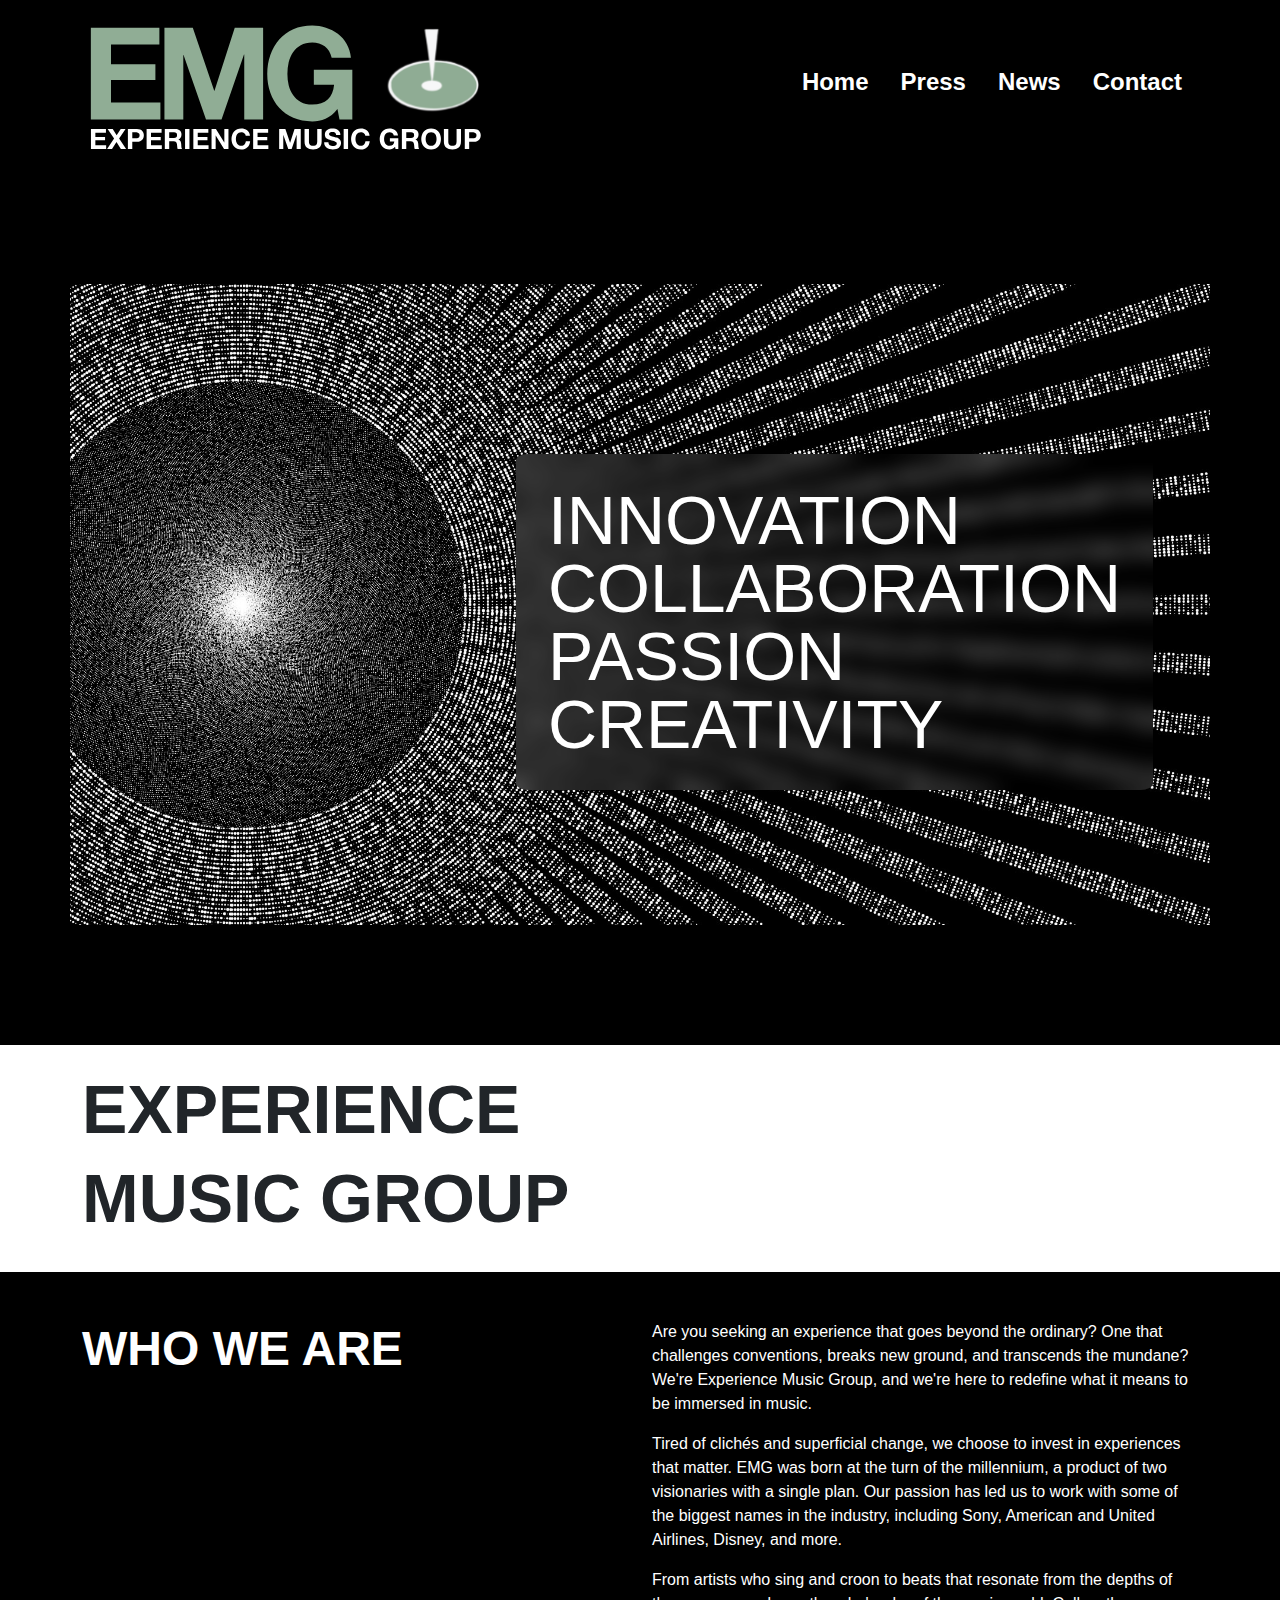
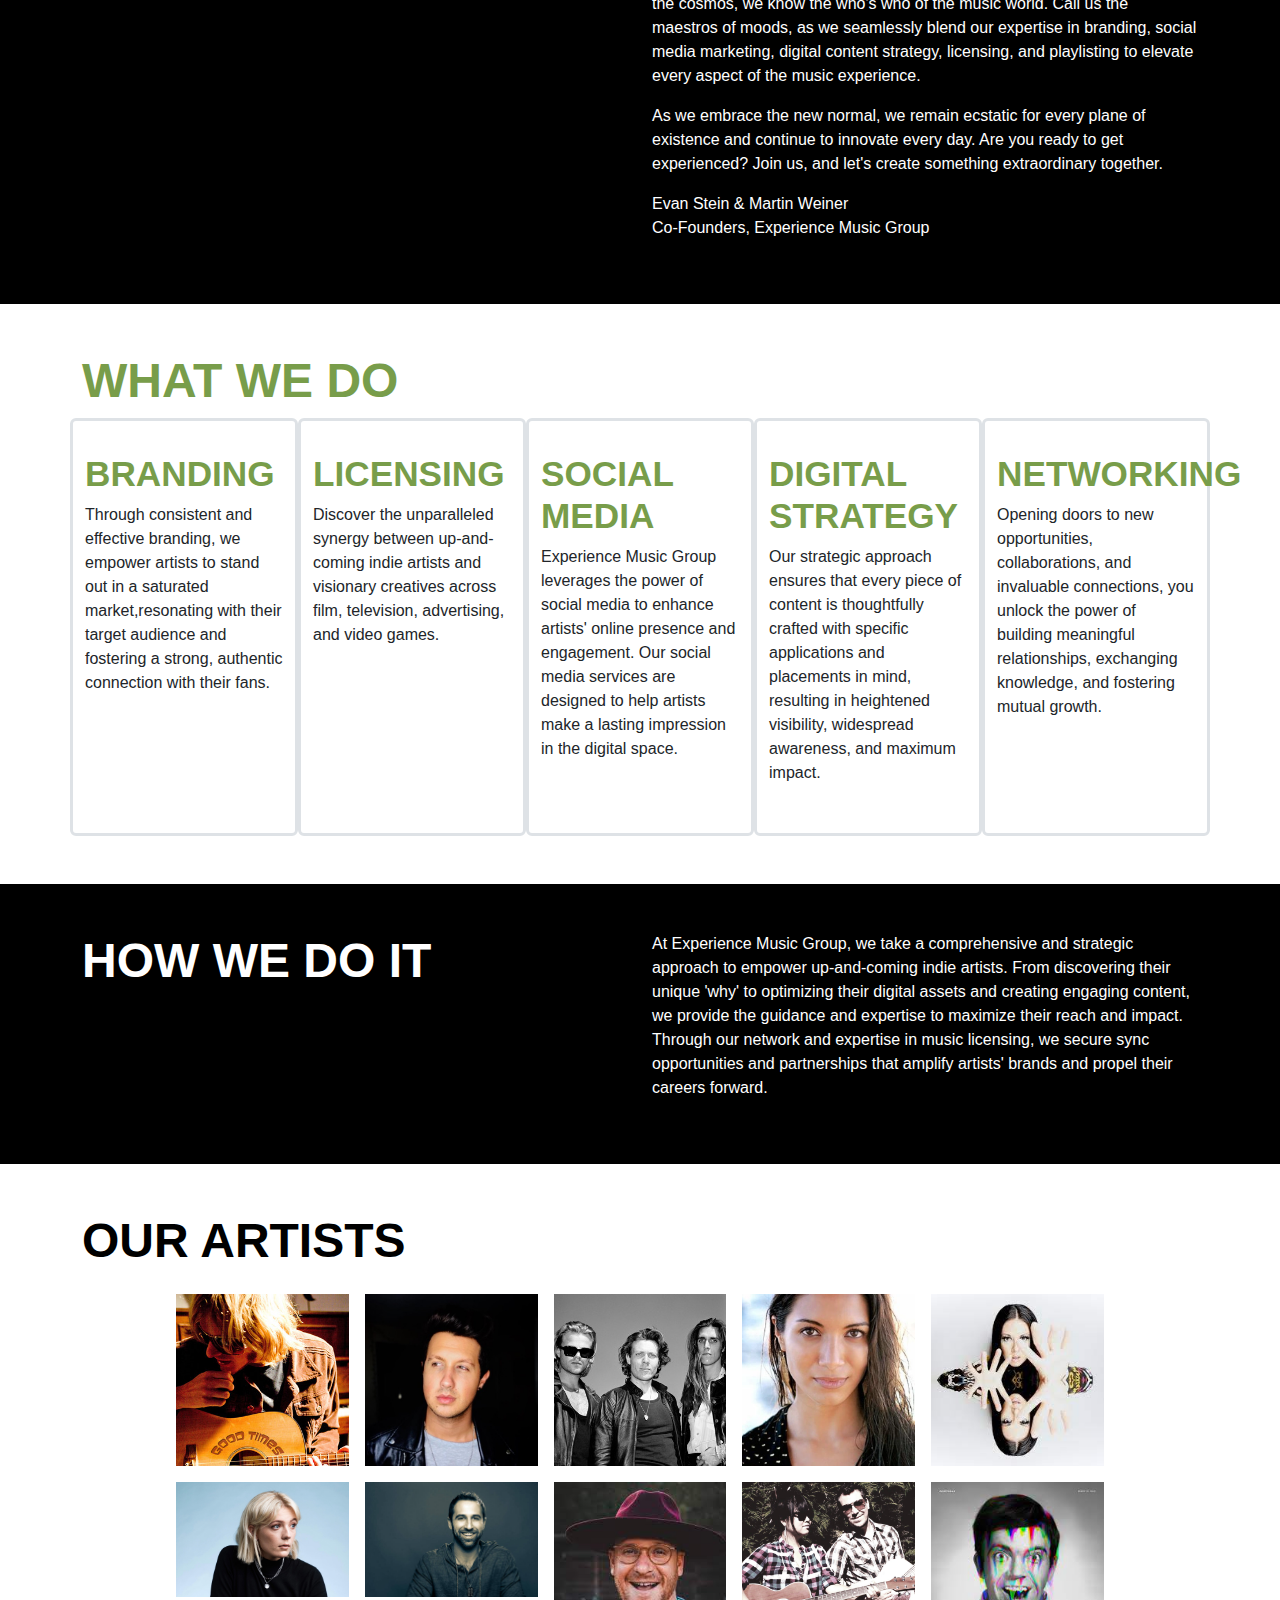
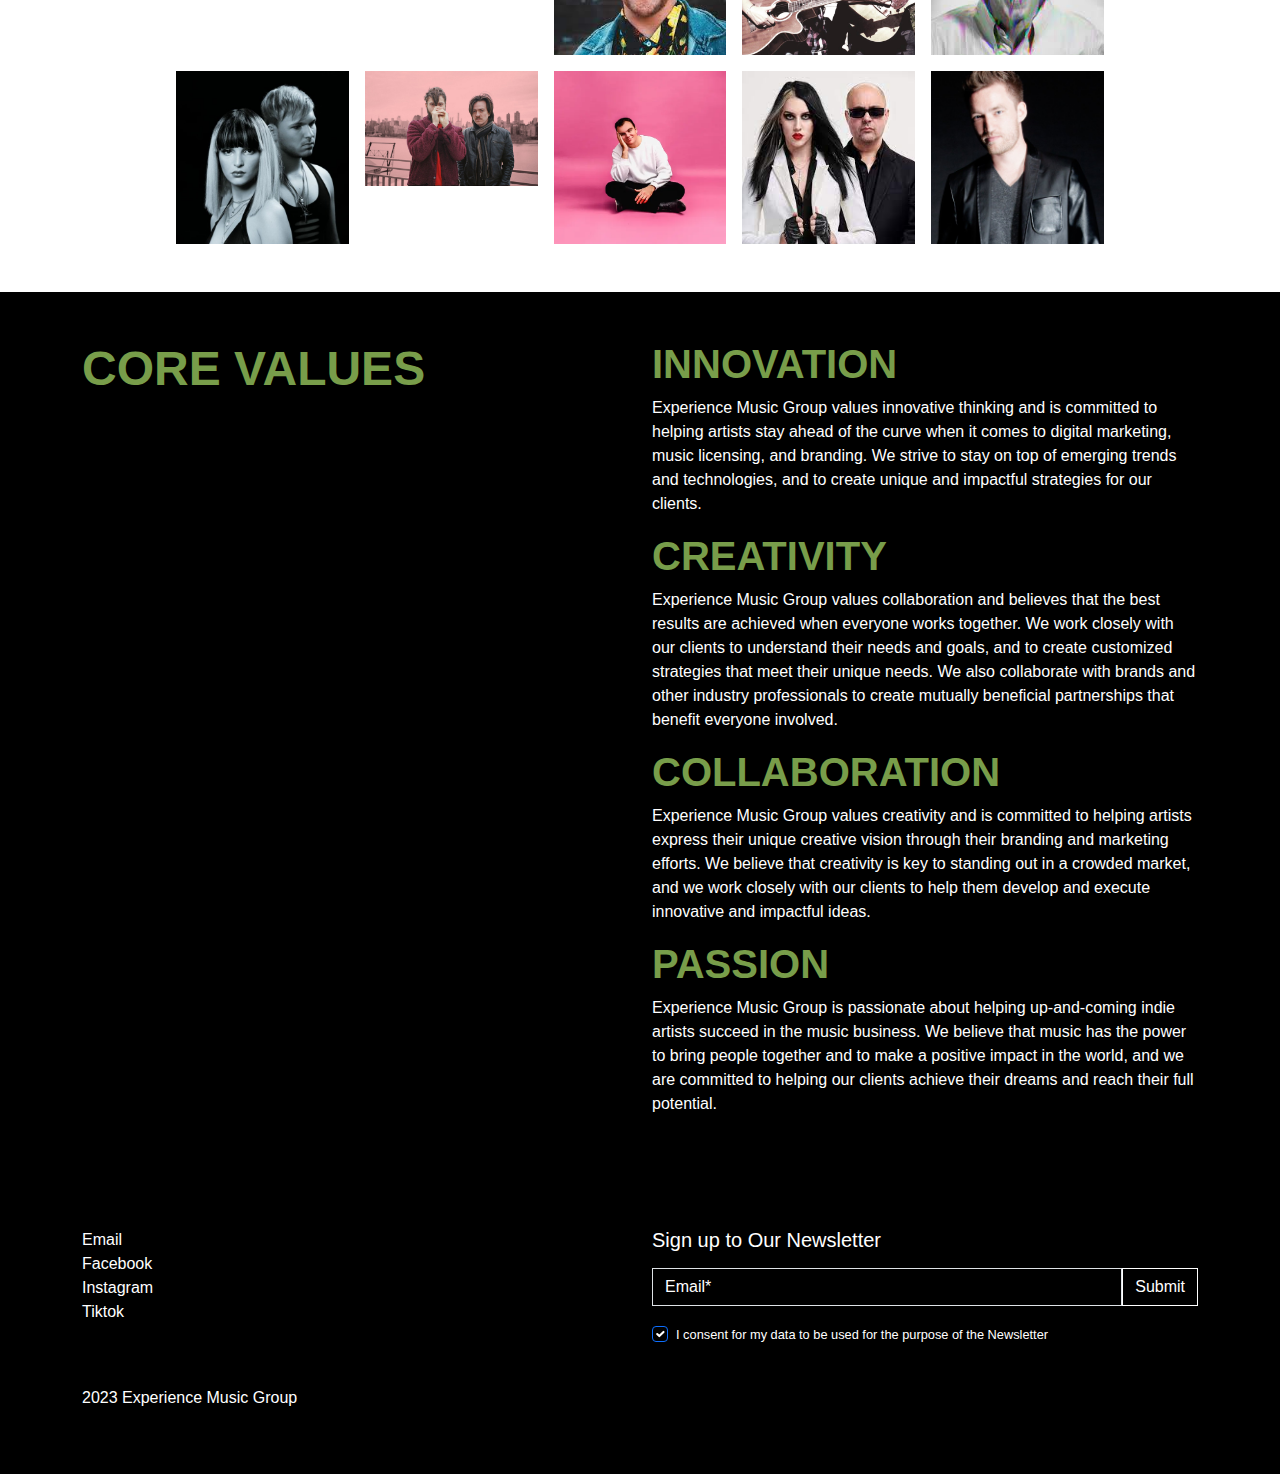
==== index.html @ ccbad142 "Add text" ====
<!DOCTYPE html>
<html lang="en">

<head>
  <meta charset="UTF-8">
  <meta http-equiv="X-UA-Compatible" content="IE=edge">
  <meta name="viewport" content="width=device-width, initial-scale=1.0">
  <link href="https://cdn.jsdelivr.net/npm/bootstrap@5.0.2/dist/css/bootstrap.min.css" rel="stylesheet">
  <link rel="stylesheet" href="css/bootstrap.css">
  <link rel="stylesheet" href="css/styles.css">
  <title>Bootstrap Test</title>

  <!-- Include your custom font -->
</head>

<body>
  <!-- Header Section -->
  <header class="text-white text-center">
    <nav class="navbar navbar-expand-lg navbar-dark">
      <div class="container">
        <a href="#" class="navbar-brand">
          <img src="images/logo2.svg" alt="EMG Logo" class="logo">
        </a>
        <button class="navbar-toggler" type="button" data-bs-toggle="collapse" data-bs-target="#navbarNav"
          aria-controls="navbarNav" aria-expanded="false" aria-label="Toggle navigation">
          <span class="navbar-toggler-icon"></span>
        </button>
        <div class="collapse navbar-collapse" id="navbarNav">
          <ul class="navbar-nav ms-auto">
            <li class="nav-item active mx-2 ">
              <a class="nav-link" href="/emg/index.html">Home</a>
            </li>
            <li class="nav-item mx-2">
              <a class="nav-link" href="/emg/about.html">Press</a>
            </li>
            <li class="nav-item mx-2">
              <a class="nav-link" href="/emg/feed.html">News</a>
            </li>
            <li class="nav-item mx-2">
              <a class="nav-link" href="/emg/contact.html">Contact</a>
            </li>
          </ul>
        </div>
      </div>
    </nav>
  </header>

  <!-- Hero Section -->

  <div class="hero container d-flex align-items-end" style="height:80vh;">
    <ul class="bottom-right-list text-white">
      <li>
        <div class="hero-heading">Innovation</div>
      </li>
      <li>
        <div class="hero-heading">Collaboration</div>
      </li>
      <li>
        <div class="hero-heading">Passion</div>
      </li>
      <li>
        <div class="hero-heading">Creativity</div>
      </li>
    </ul>
  </div>


  <!-- Brand Banner -->
  <section id="brand-banner" class="bg-white py-4">
    <div class="container bg-white">
      <h2 class="hero-heading fw-bold">Experience</h2>
      <h2 class="hero-heading fw-bold">Music Group</h2>
    </div>
  </section>


  <!-- Who We Are Section -->
  <section id="who-we-are" class="py-5 d-flex align-items-center">
    <div class="container">
      <div class="row">
        <!-- Left Column -->
        <div class="col-md-6">
          <h2 class="section-heading text-white">Who We Are</h2>
        </div>

        <!-- Right Column -->
        <div class="col-md-6 text-white">
          <p>Are you seeking an experience that goes beyond the ordinary? One that challenges conventions, breaks new
            ground, and transcends the mundane? We're Experience Music Group, and we're here to redefine what it means
            to be immersed in music.</p>
          <p>Tired of clichés and superficial change, we choose to invest in experiences that matter. EMG was born at
            the turn of the millennium, a product of two visionaries with a single plan. Our passion has led us to
            work
            with some of the biggest names in the industry, including Sony, American and United Airlines, Disney, and
            more.</p>
          <p>From artists who sing and croon to beats that resonate from the depths of the cosmos, we know the who's
            who
            of the music world. Call us the maestros of moods, as we seamlessly blend our expertise in branding,
            social
            media marketing, digital content strategy, licensing, and playlisting to elevate every aspect of the music
            experience.</p>
          <p>As we embrace the new normal, we remain ecstatic for every plane of existence and continue to innovate
            every day. Are you ready to get experienced? Join us, and let's create something extraordinary together.
          </p>
          <div class="mt-auto">
            <p class="mb-0">Evan Stein & Martin Weiner</p>
            <p>Co-Founders, Experience Music Group</p>
          </div>
        </div>
      </div>
    </div>
  </section>


  <!-- What we Do Section -->
  <section id="what-we-do" class="py-5 d-flex align-items-center bg-white">
    <div class="container">
      <div class="row">
        <h2 class="section-heading text-main">What We Do</h2>
      </div>
      <div class="row justify-content-center">
        <!-- Column 1-->
        <div class=" custom-col border border-3 rounded">
          <h3 class="section-whatwedo-subheading">Branding</h3>
          <p>Through consistent and effective branding, we empower artists to stand out in a saturated
            market,resonating with their target audience and fostering a strong, authentic connection with their fans.
          </p>

        </div>
        <!-- Column 2 -->
        <div class="custom-col border border-3 rounded">
          <h3 class="section-whatwedo-subheading">Licensing</h3>
          <p>Discover the unparalleled synergy between up-and-coming indie artists and visionary creatives across film,
            television, advertising, and video games.</p>
        </div>
        <!-- Column 3 -->
        <div class="custom-col border border-3 rounded">
          <h3 class="section-whatwedo-subheading">Social Media</h3>
          <p>
            Experience Music Group leverages the power of social media to enhance artists' online presence and
            engagement. Our social media services are designed to help artists make a lasting impression in the digital
            space.
          </p>
        </div>

        <!-- Column 4 -->
        <div class="custom-col border border-3 rounded">
          <h3 class="section-whatwedo-subheading">Digital Strategy</h3>
          <p>Our strategic approach ensures that every piece of content is thoughtfully crafted with specific
            applications and placements in mind, resulting in heightened visibility, widespread awareness, and maximum
            impact.</p>
        </div>

        <!-- Column 5 -->
        <div class=" custom-col border border-3 rounded">
          <h3 class="section-whatwedo-subheading">Networking</h3>
          <p>Opening doors to new opportunities, collaborations, and invaluable connections, you unlock the power of
            building meaningful relationships, exchanging knowledge, and fostering mutual growth.</p>
        </div>
      </div>
    </div>
  </section>

  <!-- How We Do It Section -->
  <section id="how-we-do-it" class="py-5 d-flex align-items-center">
    <div class="container">
      <div class="row">
        <!-- Left Column -->
        <div class="col-md-6">
          <h2 class="section-heading text-white">How We Do it</h2>
        </div>
        <!-- Right Column -->
        <div class="col-md-6 text-white">
          <p>At Experience Music Group, we take a comprehensive and strategic approach to empower up-and-coming indie
            artists. From discovering their unique 'why' to optimizing their digital assets and creating engaging
            content, we provide the guidance and expertise to maximize their reach and impact. Through our network and
            expertise in music licensing, we secure sync opportunities and partnerships that amplify artists' brands
            and
            propel their careers forward.</p>
        </div>
      </div>
    </div>
  </section>

  <!-- Our Artists Section -->
  <section id="our-artists" class="py-5 bg-white">
    <div class="container">
      <!-- Section Heading -->
      <h2 class="section-heading text-black mb-4">Our Artists</h2>

      <!-- First Row -->
      <div class="row justify-content-center g-3 pb-3">
        <div class="col-md-2 col-4"><img src="./images/artists/latch-key-kid.jpeg" alt="Artist 1" class="img-fluid">
        </div>
        <div class="col-md-2 col-4"><img src="./images/artists/tyler-shamy.jpeg" alt="Artist 2" class="img-fluid">
        </div>
        <div class="col-md-2 col-4"><img src="./images/artists/the-new-twentys.jpeg" alt="Artist 3" class="img-fluid">
        </div>
        <div class="col-md-2 col-4"><img src="./images/artists/chantelle-berry.webp" alt="Artist 4" class="img-fluid">
        </div>
        <div class="col-md-2 col-4"><img src="./images/artists/rockie-brown.jpeg" alt="Artist 5" class="img-fluid">
        </div>
      </div>

      <!-- Second Row -->
      <div class="row justify-content-center g-3 pb-3">
        <div class="col-md-2 col-4"><img src="./images/artists/em-rossi.jpeg" alt="Artist 6" class="img-fluid"></div>
        <div class="col-md-2 col-4"><img src="./images/artists/my-silent-bravery.jpeg" alt="Artist 7" class="img-fluid">
        </div>
        <div class="col-md-2 col-4"><img src="./images/artists/mikey-paulker.jpeg" alt="Artist 8" class="img-fluid">
        </div>
        <div class="col-md-2 col-4"><img src="./images/artists/bicycle-mob.jpeg" alt="Artist 9" class="img-fluid">
        </div>
        <div class="col-md-2 col-4"><img src="./images/artists/animali.jpeg" alt="Artist 10" class="img-fluid"></div>
      </div>

      <!-- Third Row -->
      <div class="row g-3 justify-content-center">
        <div class="col-md-2 col-4"><img src="./images/artists/the-haunt.jpeg" alt="Artist 11" class="img-fluid">
        </div>
        <div class="col-md-2 col-4"><img src="./images/artists/deaf-poets.jpeg" alt="Artist 12" class="img-fluid">
        </div>
        <div class="col-md-2 col-4"><img src="./images/artists/ryan-nealon.webp" alt="Artist 13" class="img-fluid">
        </div>
        <div class="col-md-2 col-4"><img src="./images/artists/night-club.jpeg" alt="Artist 14" class="img-fluid">
        </div>
        <div class="col-md-2 col-4"><img src="./images/artists/steven-cooper.jpeg" alt="Artist 15" class="img-fluid">
        </div>
      </div>

    </div>
  </section>


  <!-- <section id="brand-banner" class="bg-white py-4">
    <div class="container bg-white">
      <h2 class="hero-heading fw-bold">Experience</h2>
      <h2 class="hero-heading fw-bold">Music Group</h2>
    </div>
  </section> -->

  <!-- Core Values Section -->
  <section id="core-values" class="py-5 d-flex align-items-center">
    <div class="container">
      <div class="row">
        <!-- Left Column -->
        <div class="col-md-6">
          <h2 class="section-heading text-main">Core Values</h2>
        </div>

        <!-- Right Column -->
        <div class="col-md-6 text-white">
          <h3 class="section-subheading">Innovation</h3>
          <p>Experience Music Group values innovative thinking and is committed to helping artists stay ahead of the
            curve when it comes to digital marketing, music licensing, and branding. We strive to stay on top of
            emerging trends and technologies, and to create unique and impactful strategies for our clients.</p>
          <h3 class="section-subheading">Creativity</h3>
          <p>Experience Music Group values collaboration and believes that the best results are achieved when everyone
            works together. We work closely with our clients to understand their needs and goals, and to create
            customized strategies that meet their unique needs. We also collaborate with brands and other industry
            professionals to create mutually beneficial partnerships that benefit everyone involved.</p>
          <h3 class="section-subheading">Collaboration</h3>
          <p>Experience Music Group values creativity and is committed to helping artists express their unique
            creative
            vision through their branding and marketing efforts. We believe that creativity is key to standing out in
            a
            crowded market, and we work closely with our clients to help them develop and execute innovative and
            impactful ideas.</p>
          <h3 class="section-subheading">Passion</h3>
          <p>Experience Music Group is passionate about helping up-and-coming indie artists succeed in the music
            business. We believe that music has the power to bring people together and to make a positive impact in
            the
            world, and we are committed to helping our clients achieve their dreams and reach their full potential.
          </p>
        </div>
      </div>
    </div>
  </section>

  <!-- Mission Statement Section -->
  <!-- <section id="mission-statement" class="bg-white py-5 d-flex align-items-center">
    <div class="container">
      <div class="row"> -->
  <!-- Right Column -->
  <!-- <div class="text-black">
          <p>At Experience Music Group, our core values center around innovation, collaboration, creativity, and
            passion. We are devoted to helping artists stay innovative in the realm of digital marketing, music
            licensing, and branding by leveraging emerging trends and technologies to devise unique strategies. Our
            belief in the power of collaboration motivates us to work closely with clients, understanding their needs
            and goals, and fostering beneficial partnerships within the industry. We place high value on creativity,
            assisting artists in expressing their unique vision through their branding and marketing efforts, and
            aiding
            them to stand out in a crowded market. Our passion drives us in our commitment to help indie artists
            succeed
            in the music business, harnessing the power of music to unify and make a positive global impact.</p>
        </div>
      </div>
    </div>
  </section> -->

  <!-- Footer -->
  <!-- Footer Section -->
  <footer class="text-white py-5">
    <div class="container">
      <!-- Links and Contact Section -->
      <div class="row mb-4">
        <div class="col-md-6">
          <ul class="list-unstyled">
            <li><a href="mailto:hello@example.com" class="text-decoration-none text-white">Email</a></li>
            <li><a href="https://www.facebook.com" target="_blank" class="text-white text-decoration-none">Facebook</a>
            </li>
            <li><a href="https://www.instagram.com" target="_blank"
                class="text-white text-decoration-none">Instagram</a></li>
            <li><a href="https://www.tiktok.com" class="text-decoration-none text-white">Tiktok</a></li>
          </ul>
        </div>
        <div class="col-md-6">
          <h5 class="mb-3">Sign up to Our Newsletter</h5>
          <form action="#">
            <div class="mb-3 d-flex">
              <input type="email" class="form-control custom-input rounded-0" style="background-color: black;"
                name="email" placeholder="Email*">
              <button type="submit" class="btn btn-primary bg-black border-white rounded-0">Submit</button>
            </div>
            <div class="mb-3 form-check">
              <input type="checkbox" class="form-check-input bg-black" name="checkboxOne" value="true" checked>
              <label class="form-check-label small-text" style="font-size: .8rem;" for="checkboxOne">I consent
                for my
                data to be used for the purpose of the Newsletter</label>
            </div>

          </form>

        </div>
      </div>

      <!-- Additional Information -->
      <div class="row">
        <div class="col-12">
          <p class="small-text">2023 Experience Music Group
          </p>
        </div>
      </div>
    </div>
  </footer>



  <!-- Bootstrap JavaScript -->
  <script src="js/bootstrap.bundle.js"></script>
</body>

</html>
---- css/styles.css ----
@font-face {
  font-family: 'Helvetica Neue Condensed Bold';
  src: url('./fonts/Helvetica\ Neue\ Condensed\ Bold.ttf') format('ttf');
}

body {
  background-color: black;
}

body,
h1,
h2,
h3,
h4,
h5,
h6 {
  font-family: 'Helvetica Neue Condensed Bold', sans-serif;
}

.logo {
  width: 200px;
  height: auto;
}

.hero {
  position: relative;
  min-height: calc(100vh - 147px);
  background-image: url(../images/hero.jpeg);
  background-size: contain;  /* Make sure the entire image is contained */
  background-repeat: no-repeat;  /* Do not repeat the image */
  background-position: center;  /* Center the background image */
  margin-top: 5%;
  margin-bottom: 5%;
}

.hero-heading {
  font-size: 3rem;
  text-transform: uppercase;
}

.section-heading {
  font-size: 3rem;
  text-transform: uppercase ;
  font-weight: 600;
}

.section-subheading {
  font-size: 2.5rem;
  color: #789D4A;
  text-transform: uppercase;
  font-weight: 600;
}

.section-whatwedo-subheading {
  font-size: 2.2rem;
  color: #789D4A;
  text-transform: uppercase;
  font-weight: 600;
}

.text-main {
  color: #789D4A
}

.bottom-left-list {
  list-style-type: none; /* Remove bullets */
  margin-bottom: 50px; /* Add margin to the bottom */
  position: absolute; /* Position absolutely within the container */
  left: 0; /* Align to the right of the container */
}


.bottom-right-list {
  list-style-type: none; /* Remove bullets */
  margin-bottom: 50px; /* Add margin to the bottom */
  position: absolute; /* Position absolutely within the container */
  right: 5%; /* Align to the right of the container */
  top: 30%;
  background-color: rgba(0, 0, 0, .25); /* Semi-transparent background */
  backdrop-filter: blur(10px); /* Apply blur effect */
  padding: 2rem;
  border-radius: 2%;
}

.bottom-right-list li {
  line-height: 1;
}

.custom-col {
  flex: 1;
  min-width: 0;
  padding-top: 2rem;
  padding-bottom: 2rem;
}

/* Medium screens (>=768px) */
@media (min-width: 768px) {
  .logo {
    width: 250px;
  }

  .hero-heading {
    font-size: 3.25rem;
  }
}


/* Large screens (>=768px) */
@media (min-width: 992px) {
  .logo {
    width: 300px;
  }
  .hero-heading {
    font-size: 4.25rem;
  }
}

/* Extra Large screens (>= 1200px) */
@media (min-width: 1200px) {
  .logo {
      width: 400px;
  }
}



.custom-input::placeholder {
  color: white;
}

.nav-link {
  font-size: 24px;
  font-family: 'Helvetica Neue Condensed Bold', sans-serif;
  font-weight: bold;
  color: white !important;
}

.nav-link:hover {
  color: #789D4A !important;
  text-decoration: underline;
}
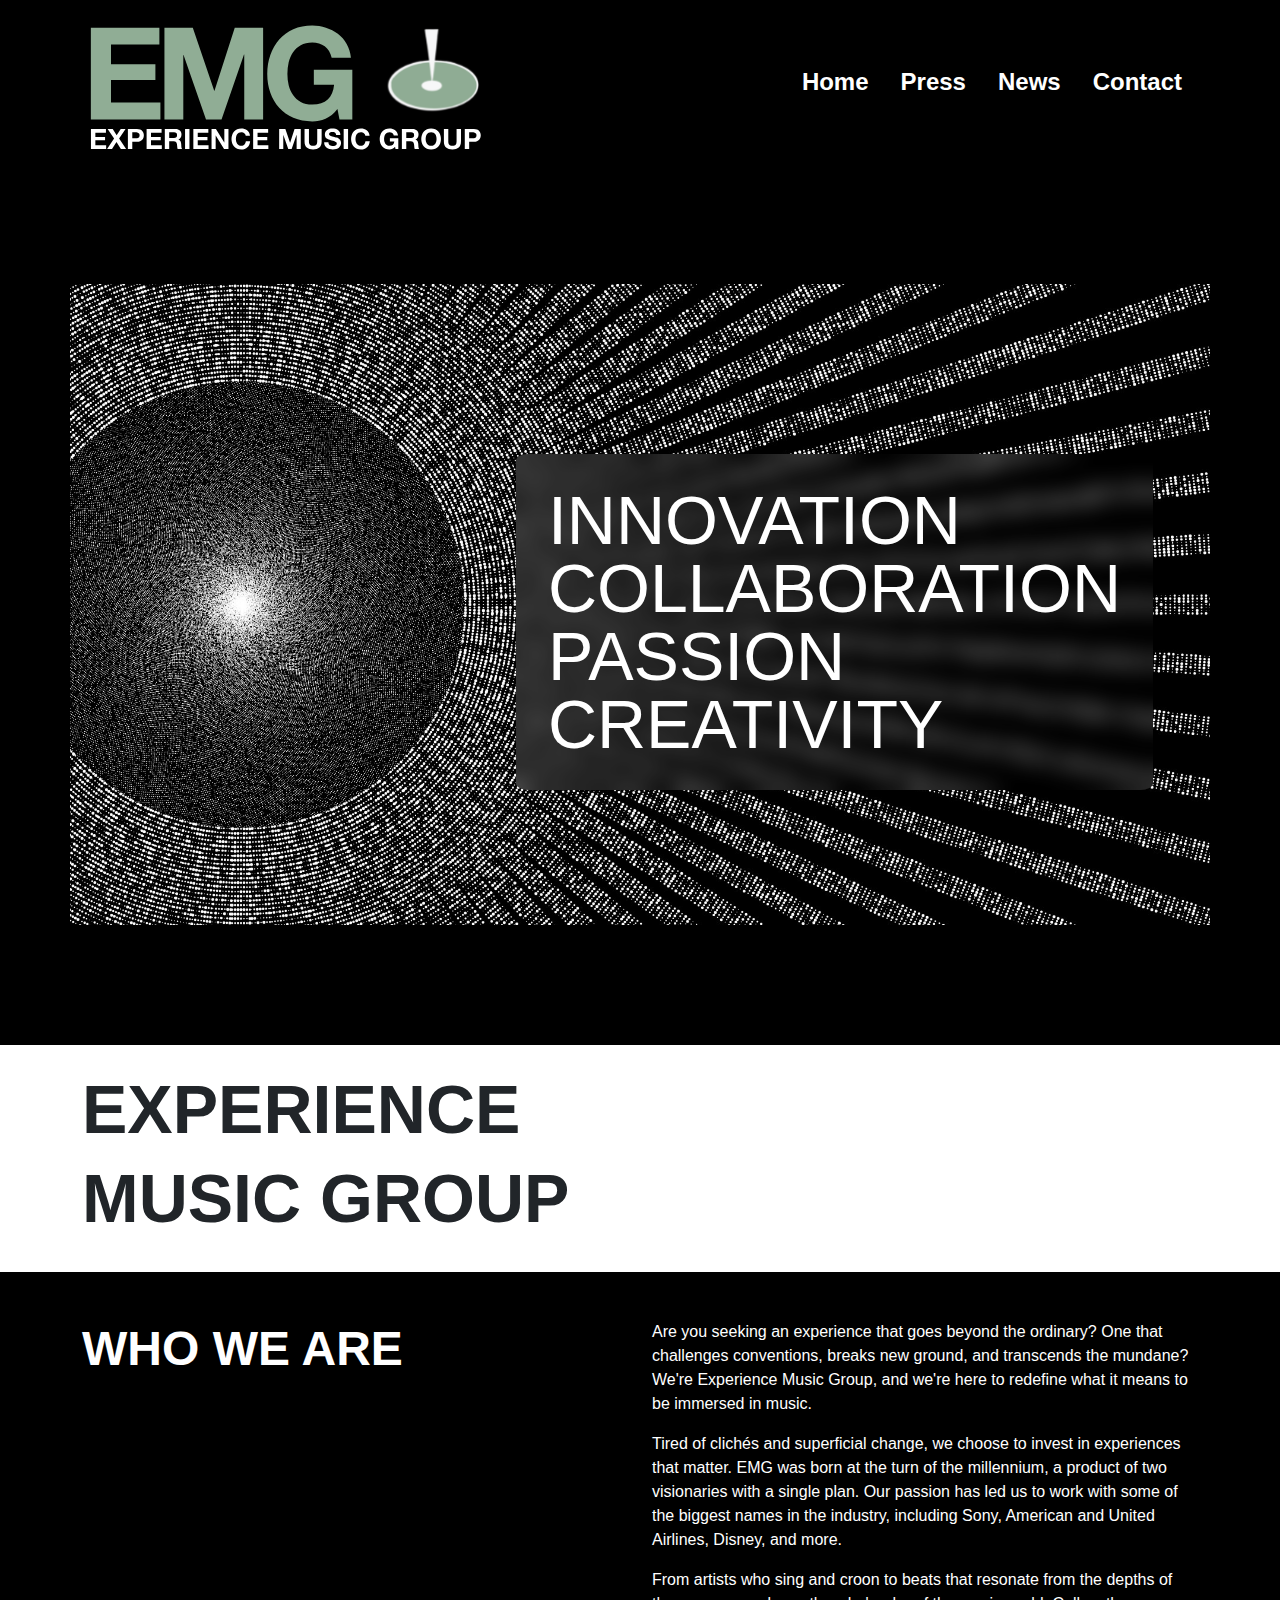
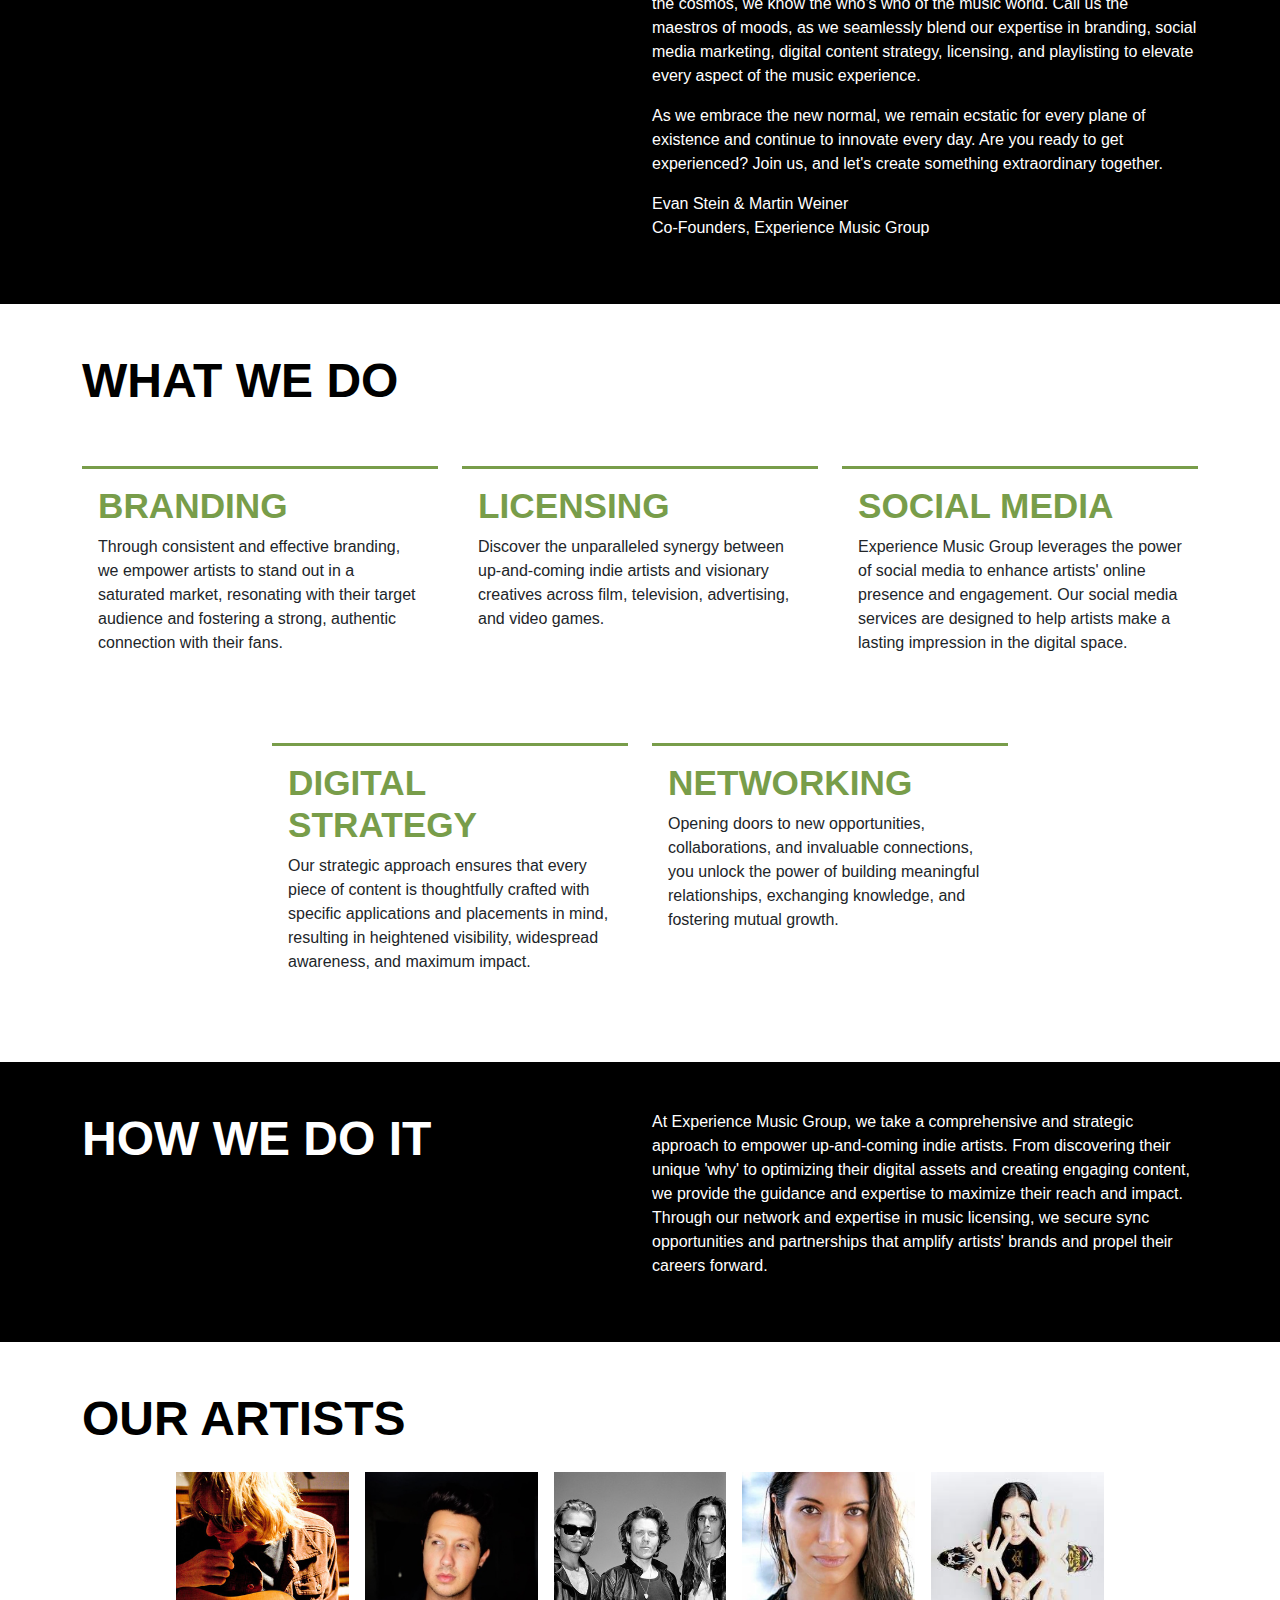
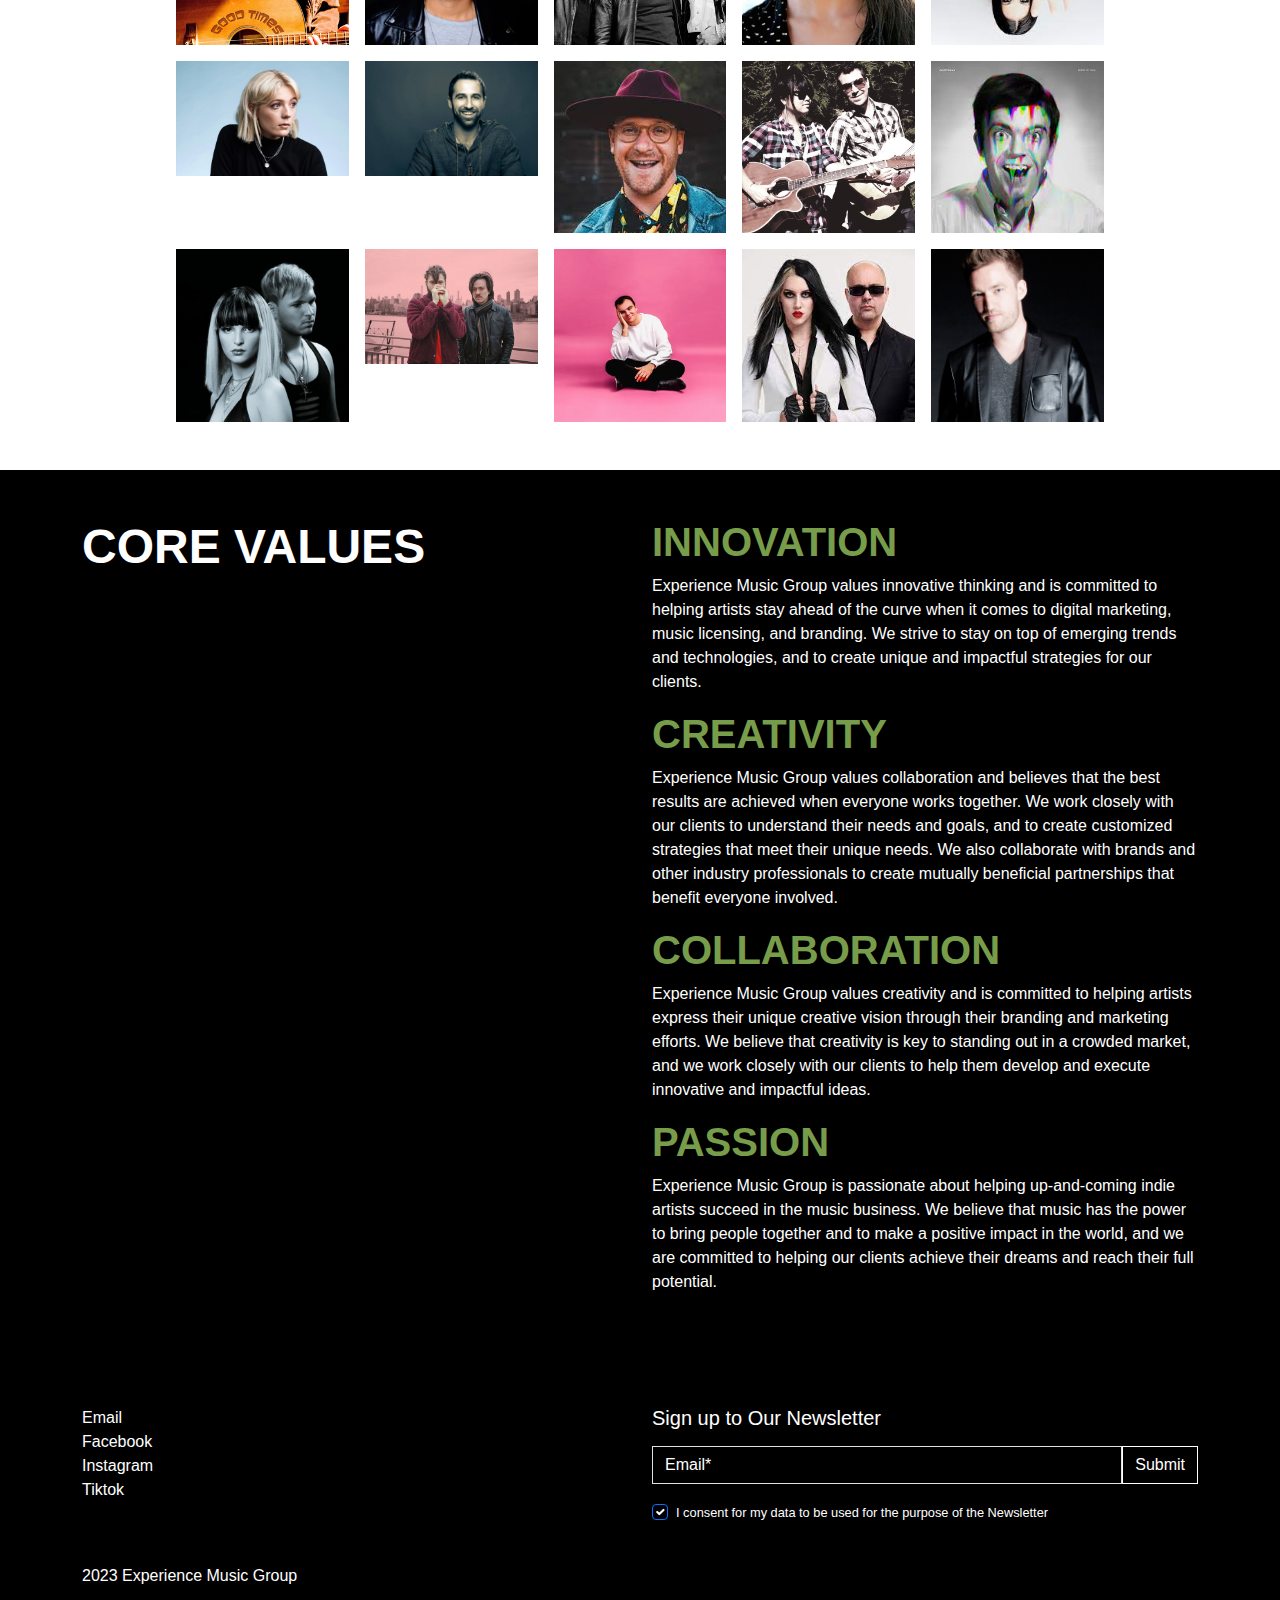
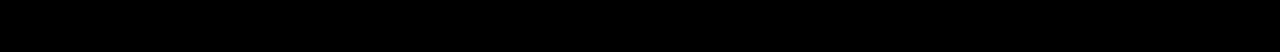
==== commit ac36912b: "Add staggerd rows" ====
--- a/index.html
+++ b/index.html
@@ -116,50 +116,72 @@
   <section id="what-we-do" class="py-5 d-flex align-items-center bg-white">
     <div class="container">
       <div class="row">
-        <h2 class="section-heading text-main">What We Do</h2>
-      </div>
-      <div class="row justify-content-center">
-        <!-- Column 1-->
-        <div class=" custom-col border border-3 rounded">
-          <h3 class="section-whatwedo-subheading">Branding</h3>
-          <p>Through consistent and effective branding, we empower artists to stand out in a saturated
-            market,resonating with their target audience and fostering a strong, authentic connection with their fans.
-          </p>
-
+        <h2 class="section-heading text-black">What We Do</h2>
+      </div>
+      <!-- First Row with 3 Cards -->
+      <div class="row justify-content-center py-5">
+        <!-- Column 1 -->
+        <div class="col-md-4 d-flex">
+          <div class="border-main flex-grow-1">
+            <div class="d-flex flex-column p-3">
+              <h3 class="section-whatwedo-subheading text-left">Branding</h3>
+              <p>Through consistent and effective branding, we empower artists to stand out in a saturated market,
+                resonating with their target audience and fostering a strong, authentic connection with their fans.</p>
+            </div>
+          </div>
         </div>
         <!-- Column 2 -->
-        <div class="custom-col border border-3 rounded">
-          <h3 class="section-whatwedo-subheading">Licensing</h3>
-          <p>Discover the unparalleled synergy between up-and-coming indie artists and visionary creatives across film,
-            television, advertising, and video games.</p>
+        <div class="col-md-4 d-flex">
+          <div class="border-main flex-grow-1">
+            <div class="d-flex flex-column p-3">
+              <h3 class="section-whatwedo-subheading text-left">Licensing</h3>
+              <p>Discover the unparalleled synergy between up-and-coming indie artists and visionary creatives across
+                film, television, advertising, and video games.</p>
+            </div>
+          </div>
         </div>
         <!-- Column 3 -->
-        <div class="custom-col border border-3 rounded">
-          <h3 class="section-whatwedo-subheading">Social Media</h3>
-          <p>
-            Experience Music Group leverages the power of social media to enhance artists' online presence and
-            engagement. Our social media services are designed to help artists make a lasting impression in the digital
-            space.
-          </p>
-        </div>
-
+        <div class="col-md-4 d-flex">
+          <div class="border-main flex-grow-1">
+            <div class="d-flex flex-column p-3">
+              <h3 class="section-whatwedo-subheading text-left">Social Media</h3>
+              <p>Experience Music Group leverages the power of social media to enhance artists' online presence and
+                engagement. Our social media services are designed to help artists make a lasting impression in the
+                digital space.</p>
+            </div>
+          </div>
+        </div>
+      </div>
+
+      <!-- Second Row with 2 Cards -->
+      <div class="row justify-content-center py-2">
         <!-- Column 4 -->
-        <div class="custom-col border border-3 rounded">
-          <h3 class="section-whatwedo-subheading">Digital Strategy</h3>
-          <p>Our strategic approach ensures that every piece of content is thoughtfully crafted with specific
-            applications and placements in mind, resulting in heightened visibility, widespread awareness, and maximum
-            impact.</p>
-        </div>
-
+        <div class="col-md-4 d-flex">
+          <div class="border-main flex-grow-1">
+            <div class="d-flex flex-column p-3">
+              <h3 class="section-whatwedo-subheading text-left">Digital Strategy</h3>
+              <p>Our strategic approach ensures that every piece of content is thoughtfully
+                crafted
+                with specific
+                applications and placements in mind, resulting in heightened visibility, widespread awareness, and
+                maximum impact.</p>
+            </div>
+          </div>
+        </div>
         <!-- Column 5 -->
-        <div class=" custom-col border border-3 rounded">
-          <h3 class="section-whatwedo-subheading">Networking</h3>
-          <p>Opening doors to new opportunities, collaborations, and invaluable connections, you unlock the power of
-            building meaningful relationships, exchanging knowledge, and fostering mutual growth.</p>
-        </div>
-      </div>
-    </div>
-  </section>
+        <div class="col-md-4 d-flex">
+          <div class="border-main flex-grow-1">
+            <div class="d-flex flex-column p-3">
+              <h3 class="section-whatwedo-subheading text-left">Networking</h3>
+              <p>Opening doors to new opportunities, collaborations, and invaluable connections, you unlock the power of
+                building meaningful relationships, exchanging knowledge, and fostering mutual growth.</p>
+            </div>
+          </div>
+        </div>
+      </div>
+    </div>
+  </section>
+
 
   <!-- How We Do It Section -->
   <section id="how-we-do-it" class="py-5 d-flex align-items-center">
@@ -245,7 +267,7 @@
       <div class="row">
         <!-- Left Column -->
         <div class="col-md-6">
-          <h2 class="section-heading text-main">Core Values</h2>
+          <h2 class="section-heading text-white">Core Values</h2>
         </div>
 
         <!-- Right Column -->
--- a/css/styles.css
+++ b/css/styles.css
@@ -93,6 +93,10 @@
   padding-bottom: 2rem;
 }
 
+.border-main {
+  border-top: #789D4A 3px solid;
+}
+
 /* Medium screens (>=768px) */
 @media (min-width: 768px) {
   .logo {
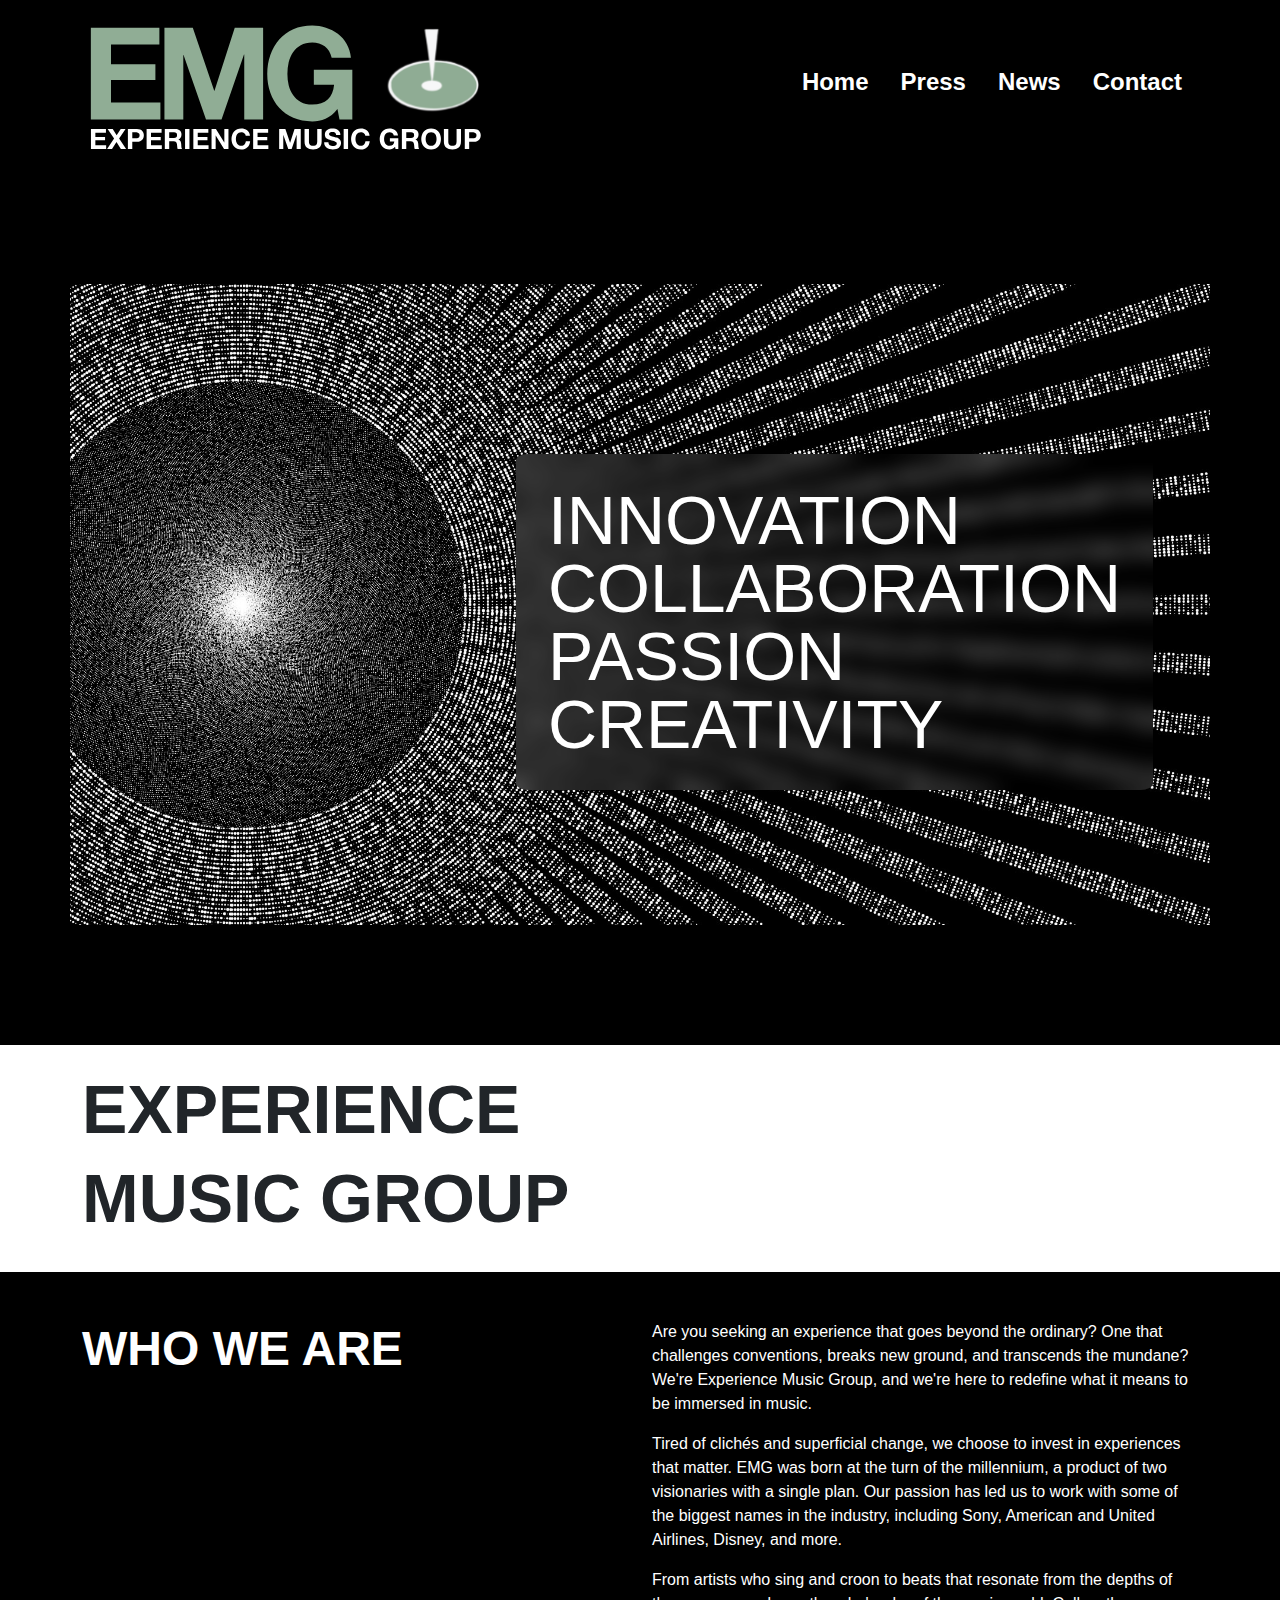
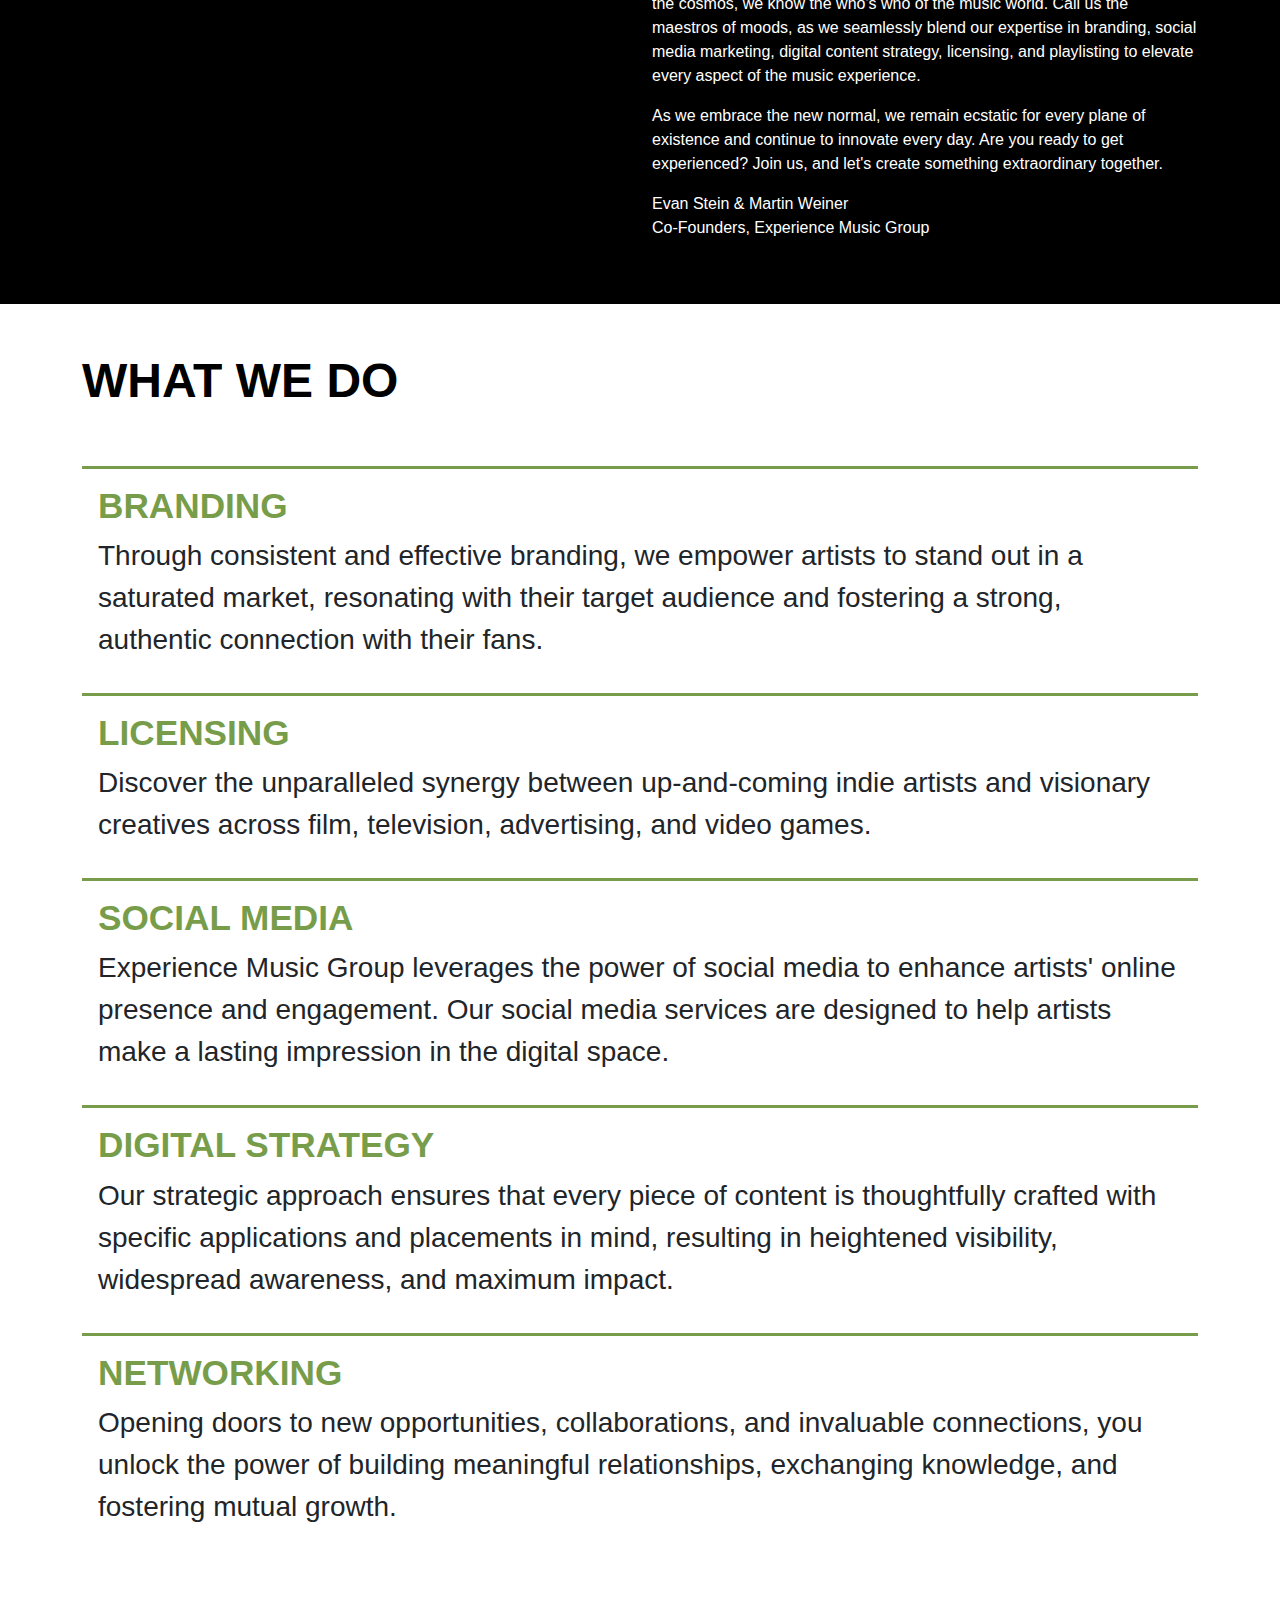
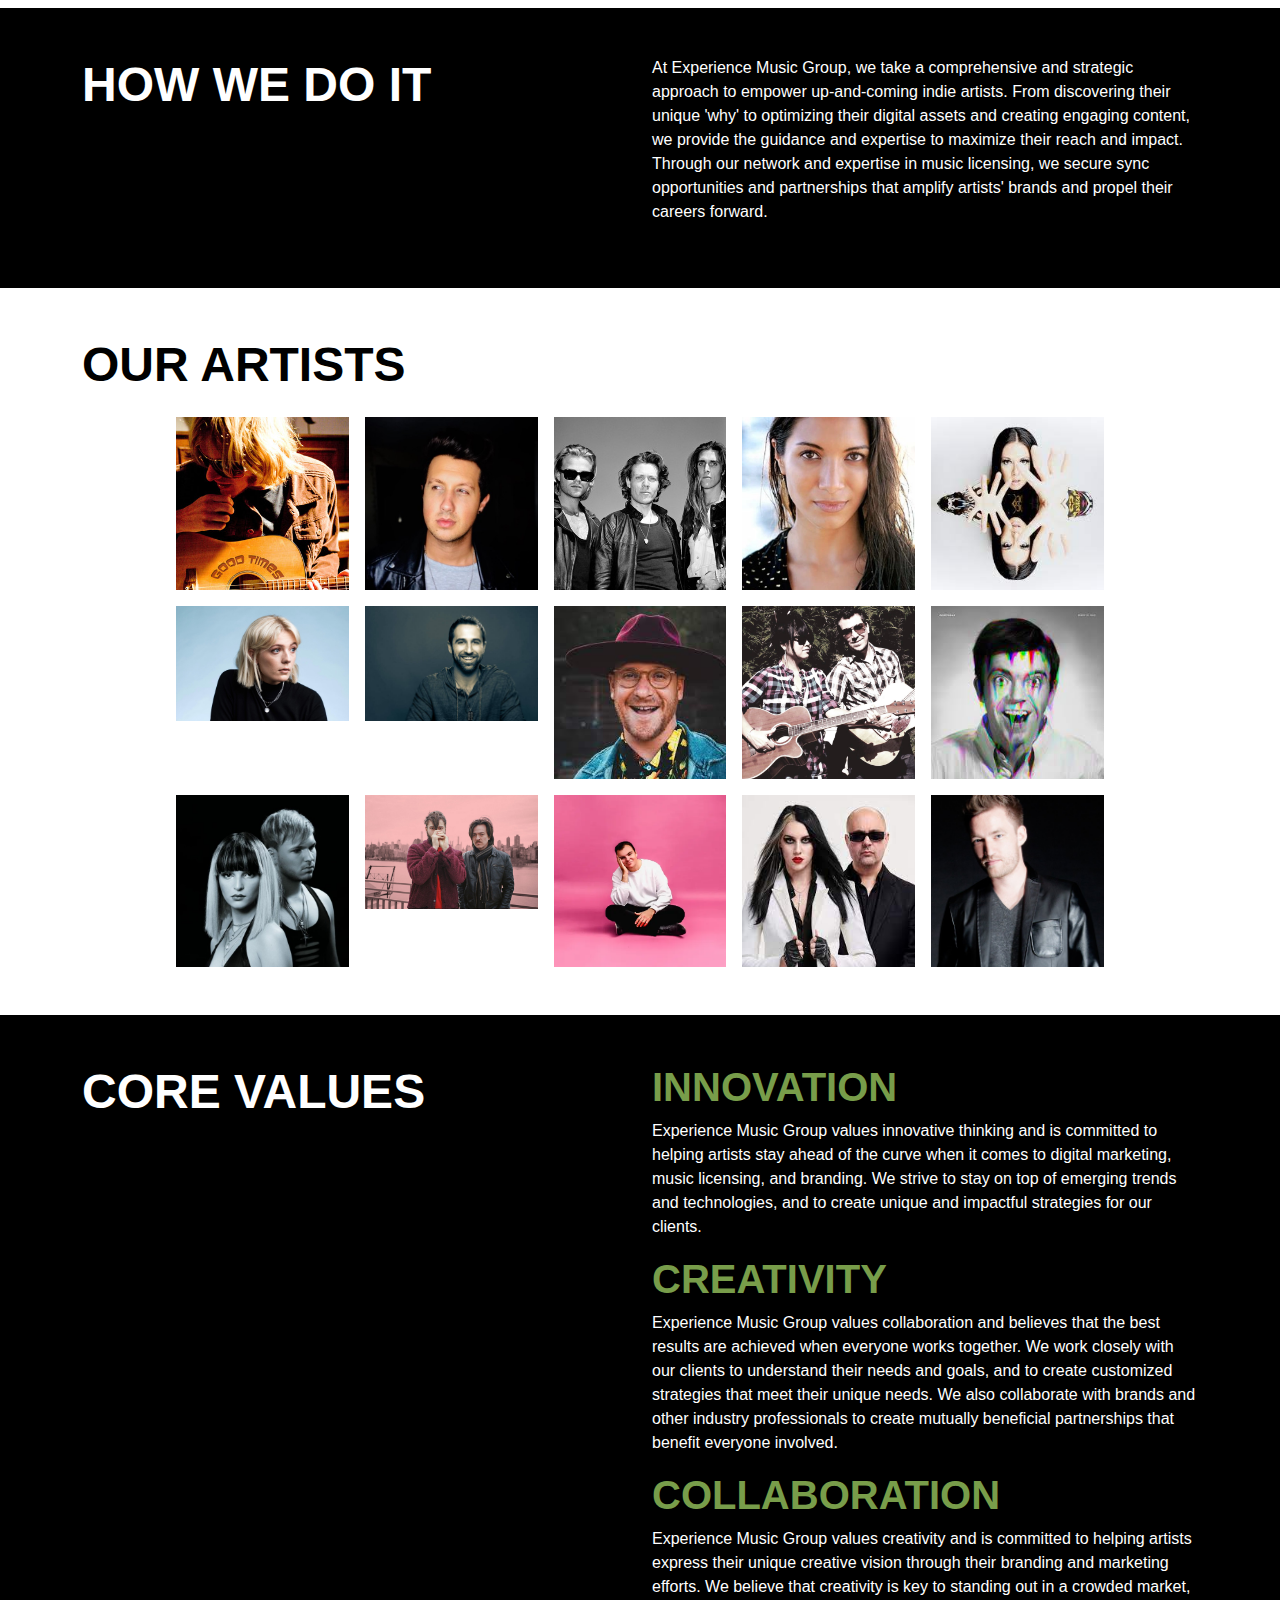
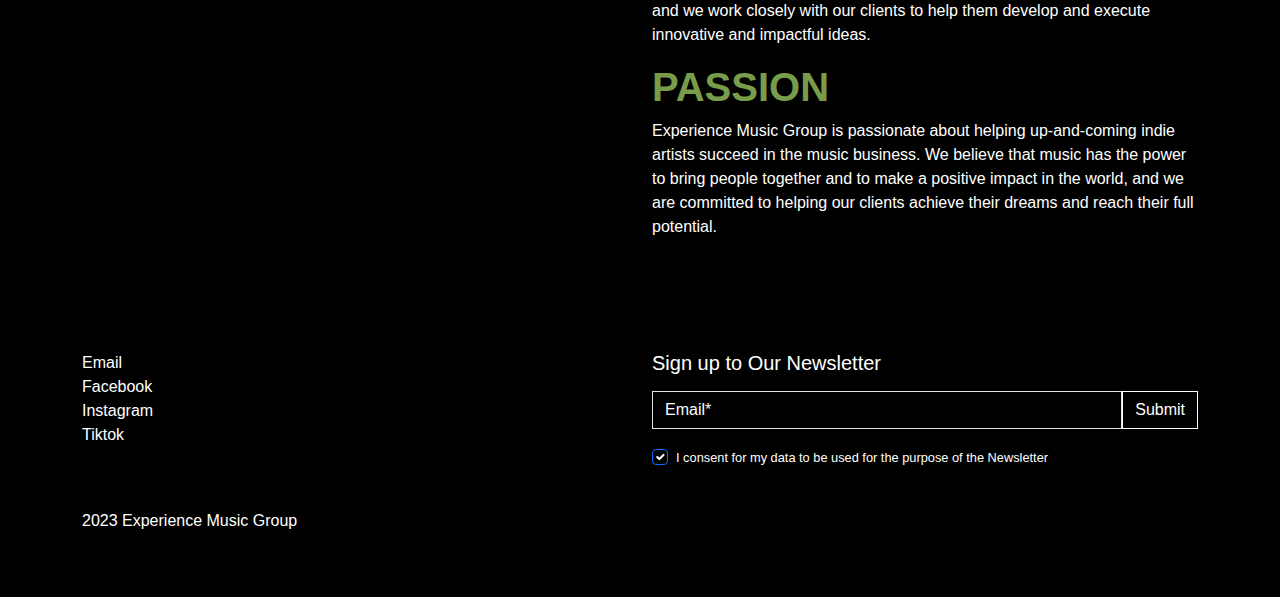
==== commit db5b3447: "Fullrows" ====
--- a/index.html
+++ b/index.html
@@ -118,62 +118,68 @@
       <div class="row">
         <h2 class="section-heading text-black">What We Do</h2>
       </div>
-      <!-- First Row with 3 Cards -->
-      <div class="row justify-content-center py-5">
-        <!-- Column 1 -->
-        <div class="col-md-4 d-flex">
+      <!-- Card 1 -->
+      <div class="row justify-content-center pt-5">
+        <div class="d-flex">
           <div class="border-main flex-grow-1">
             <div class="d-flex flex-column p-3">
               <h3 class="section-whatwedo-subheading text-left">Branding</h3>
-              <p>Through consistent and effective branding, we empower artists to stand out in a saturated market,
+              <p class="fs-3">Through consistent and effective branding, we empower artists to stand out in a saturated
+                market,
                 resonating with their target audience and fostering a strong, authentic connection with their fans.</p>
             </div>
           </div>
         </div>
-        <!-- Column 2 -->
-        <div class="col-md-4 d-flex">
+      </div>
+      <!-- Card 2 -->
+      <div class="row justify-content-center">
+        <div class="d-flex">
           <div class="border-main flex-grow-1">
             <div class="d-flex flex-column p-3">
               <h3 class="section-whatwedo-subheading text-left">Licensing</h3>
-              <p>Discover the unparalleled synergy between up-and-coming indie artists and visionary creatives across
+              <p class="fs-3">Discover the unparalleled synergy between up-and-coming indie artists and visionary
+                creatives across
                 film, television, advertising, and video games.</p>
             </div>
           </div>
         </div>
-        <!-- Column 3 -->
-        <div class="col-md-4 d-flex">
+      </div>
+      <!-- Card 3 -->
+      <div class="row justify-content-center">
+        <div class="d-flex">
           <div class="border-main flex-grow-1">
             <div class="d-flex flex-column p-3">
               <h3 class="section-whatwedo-subheading text-left">Social Media</h3>
-              <p>Experience Music Group leverages the power of social media to enhance artists' online presence and
+              <p class="fs-3">Experience Music Group leverages the power of social media to enhance artists' online
+                presence and
                 engagement. Our social media services are designed to help artists make a lasting impression in the
                 digital space.</p>
             </div>
           </div>
         </div>
       </div>
-
-      <!-- Second Row with 2 Cards -->
-      <div class="row justify-content-center py-2">
-        <!-- Column 4 -->
-        <div class="col-md-4 d-flex">
+      <!-- Card 4 -->
+      <div class="row justify-content-center">
+        <div class="d-flex">
           <div class="border-main flex-grow-1">
             <div class="d-flex flex-column p-3">
               <h3 class="section-whatwedo-subheading text-left">Digital Strategy</h3>
-              <p>Our strategic approach ensures that every piece of content is thoughtfully
-                crafted
-                with specific
-                applications and placements in mind, resulting in heightened visibility, widespread awareness, and
-                maximum impact.</p>
-            </div>
-          </div>
-        </div>
-        <!-- Column 5 -->
-        <div class="col-md-4 d-flex">
+              <p class="fs-3">Our strategic approach ensures that every piece of content is thoughtfully
+                crafted with specific applications and placements in mind, resulting in heightened visibility,
+                widespread
+                awareness, and maximum impact.</p>
+            </div>
+          </div>
+        </div>
+      </div>
+      <!-- Card 5 -->
+      <div class="row justify-content-center">
+        <div class="d-flex">
           <div class="border-main flex-grow-1">
             <div class="d-flex flex-column p-3">
               <h3 class="section-whatwedo-subheading text-left">Networking</h3>
-              <p>Opening doors to new opportunities, collaborations, and invaluable connections, you unlock the power of
+              <p class="fs-3">Opening doors to new opportunities, collaborations, and invaluable connections, you unlock
+                the power of
                 building meaningful relationships, exchanging knowledge, and fostering mutual growth.</p>
             </div>
           </div>
@@ -181,6 +187,7 @@
       </div>
     </div>
   </section>
+
 
 
   <!-- How We Do It Section -->
--- a/css/styles.css
+++ b/css/styles.css
@@ -57,6 +57,7 @@
   text-transform: uppercase;
   font-weight: 600;
 }
+
 
 .text-main {
   color: #789D4A
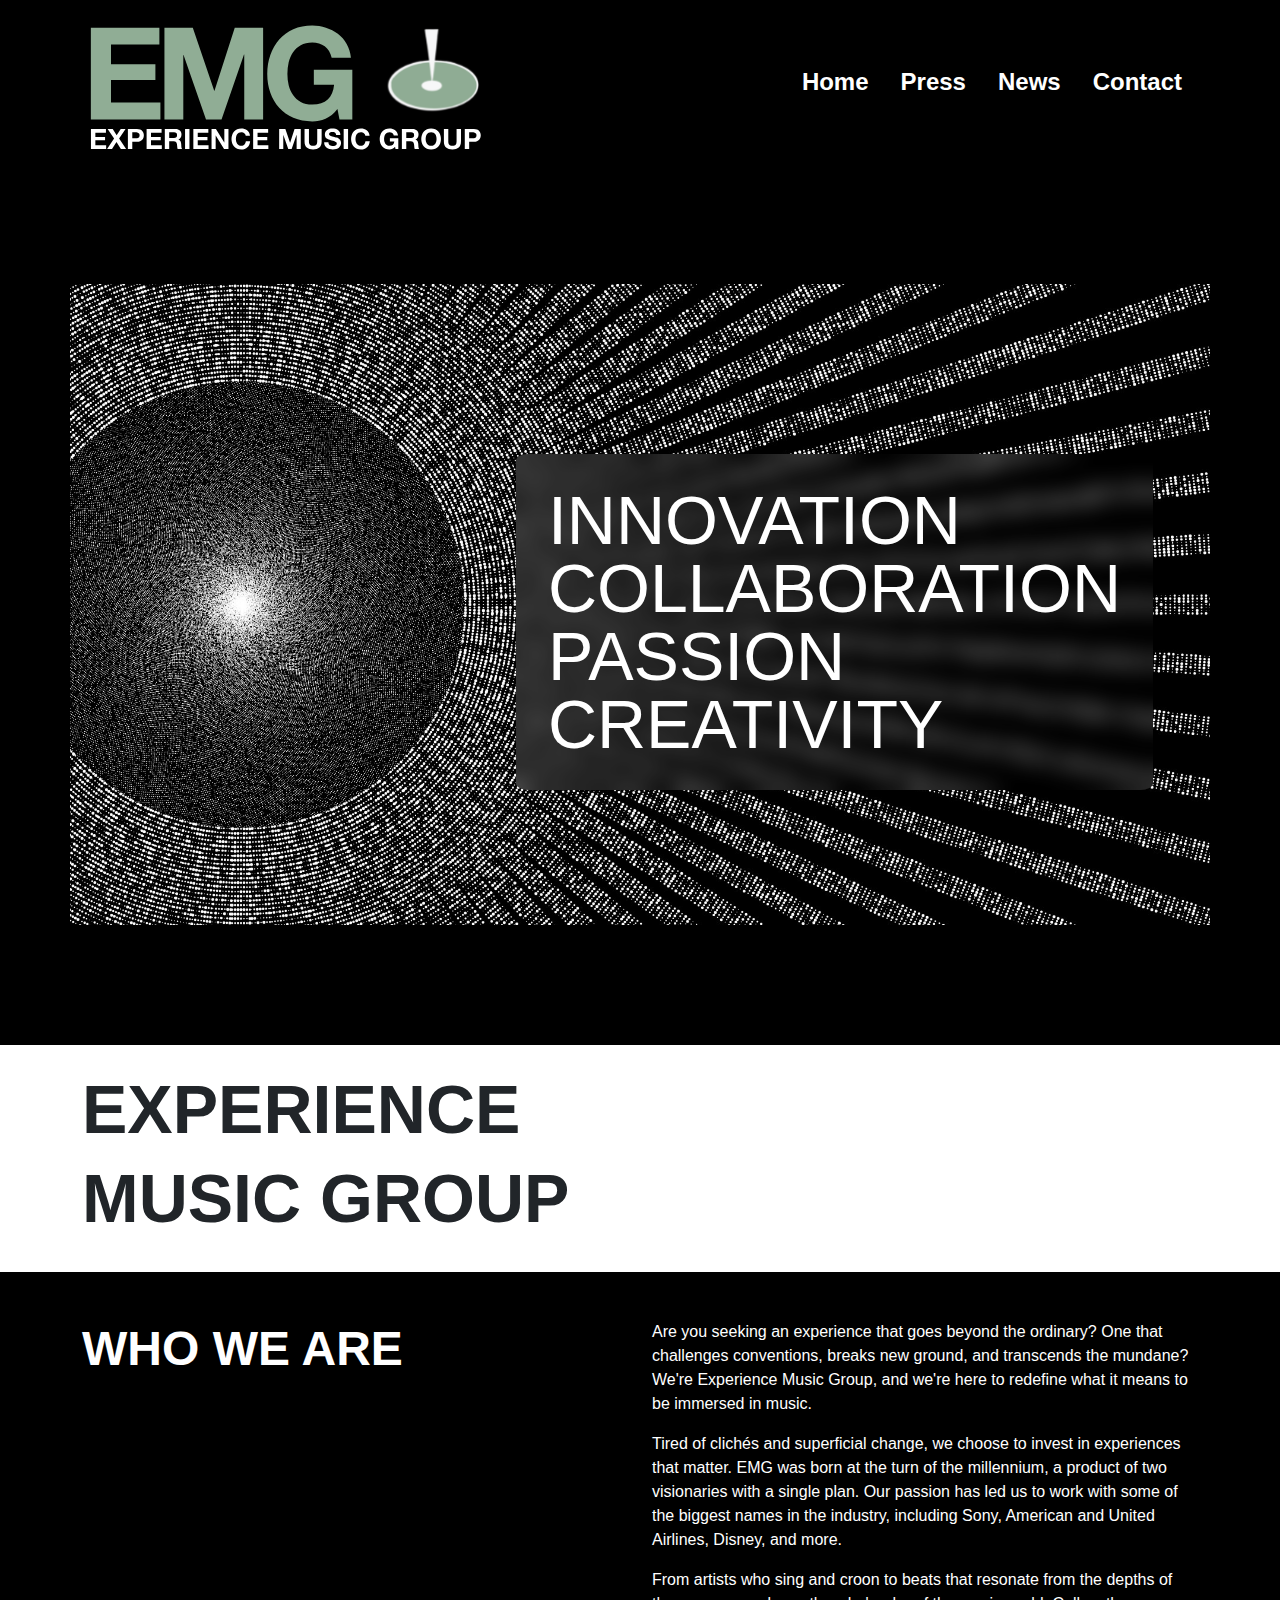
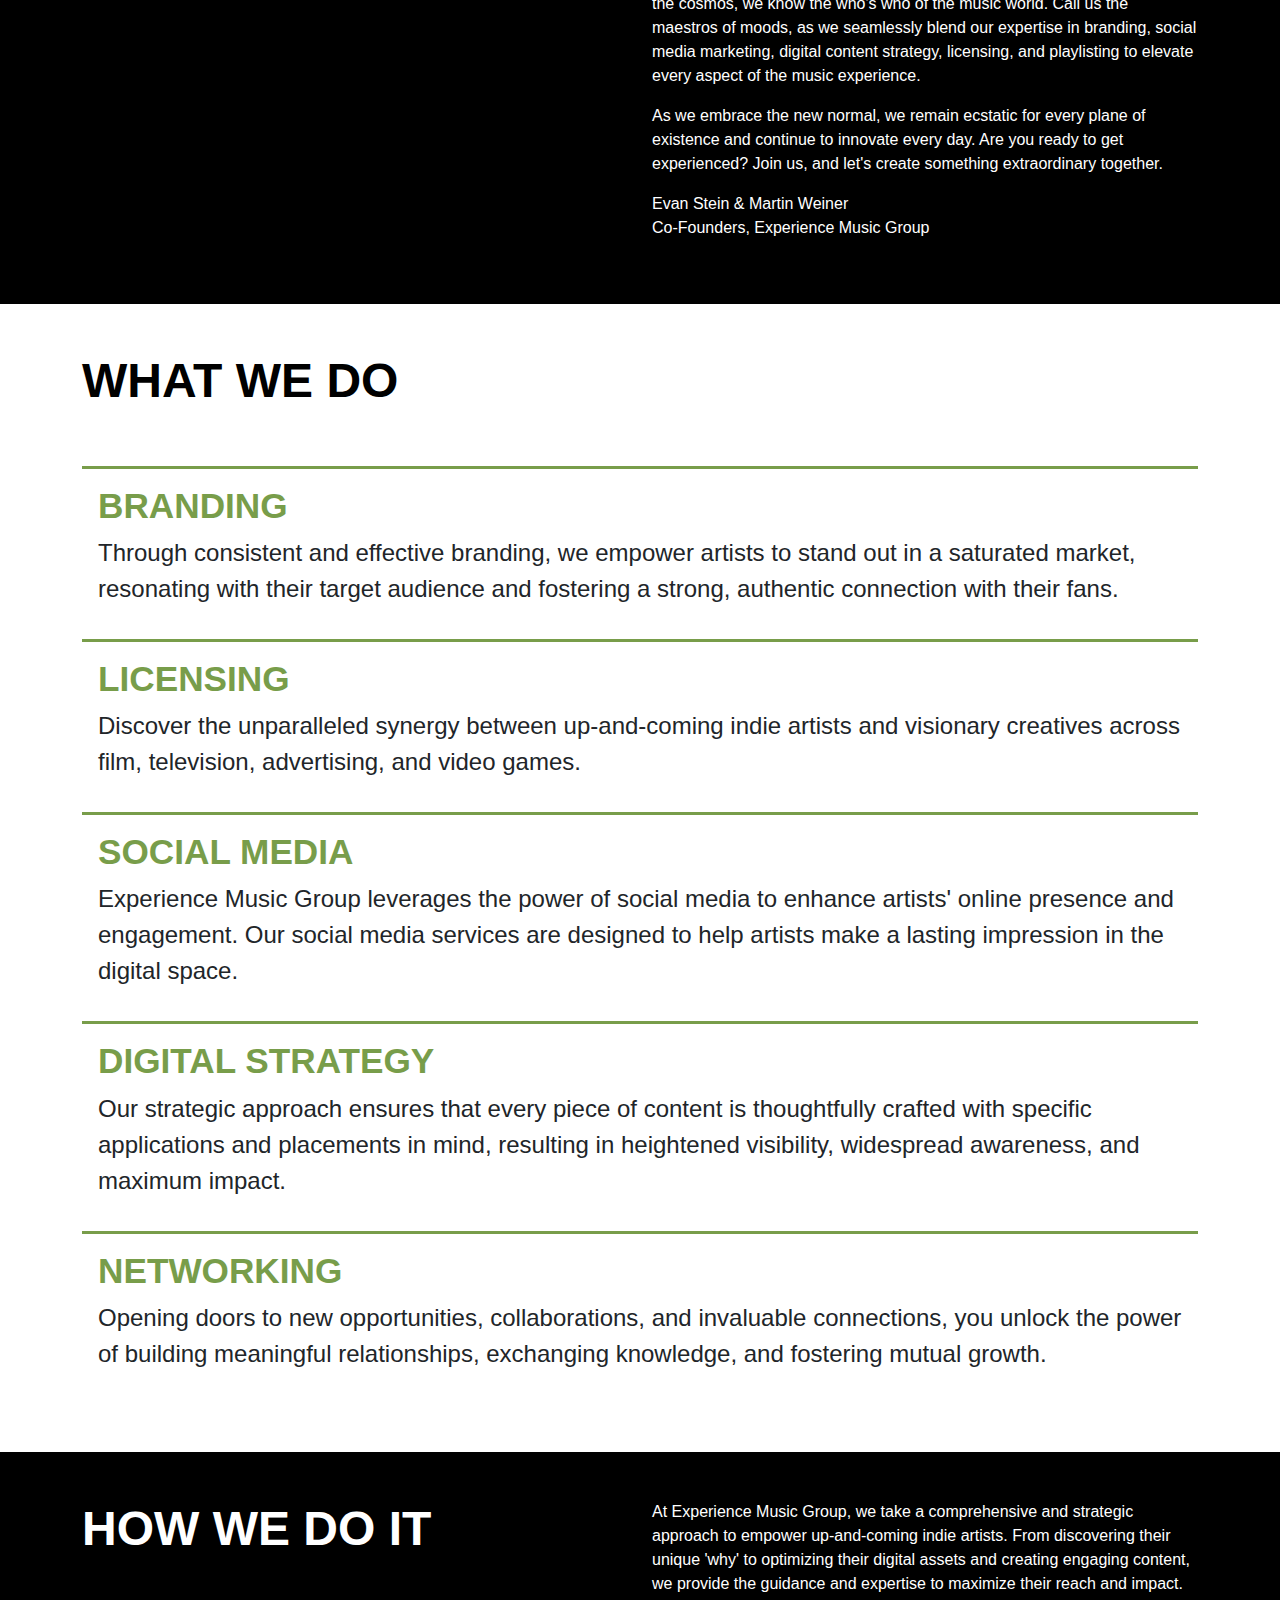
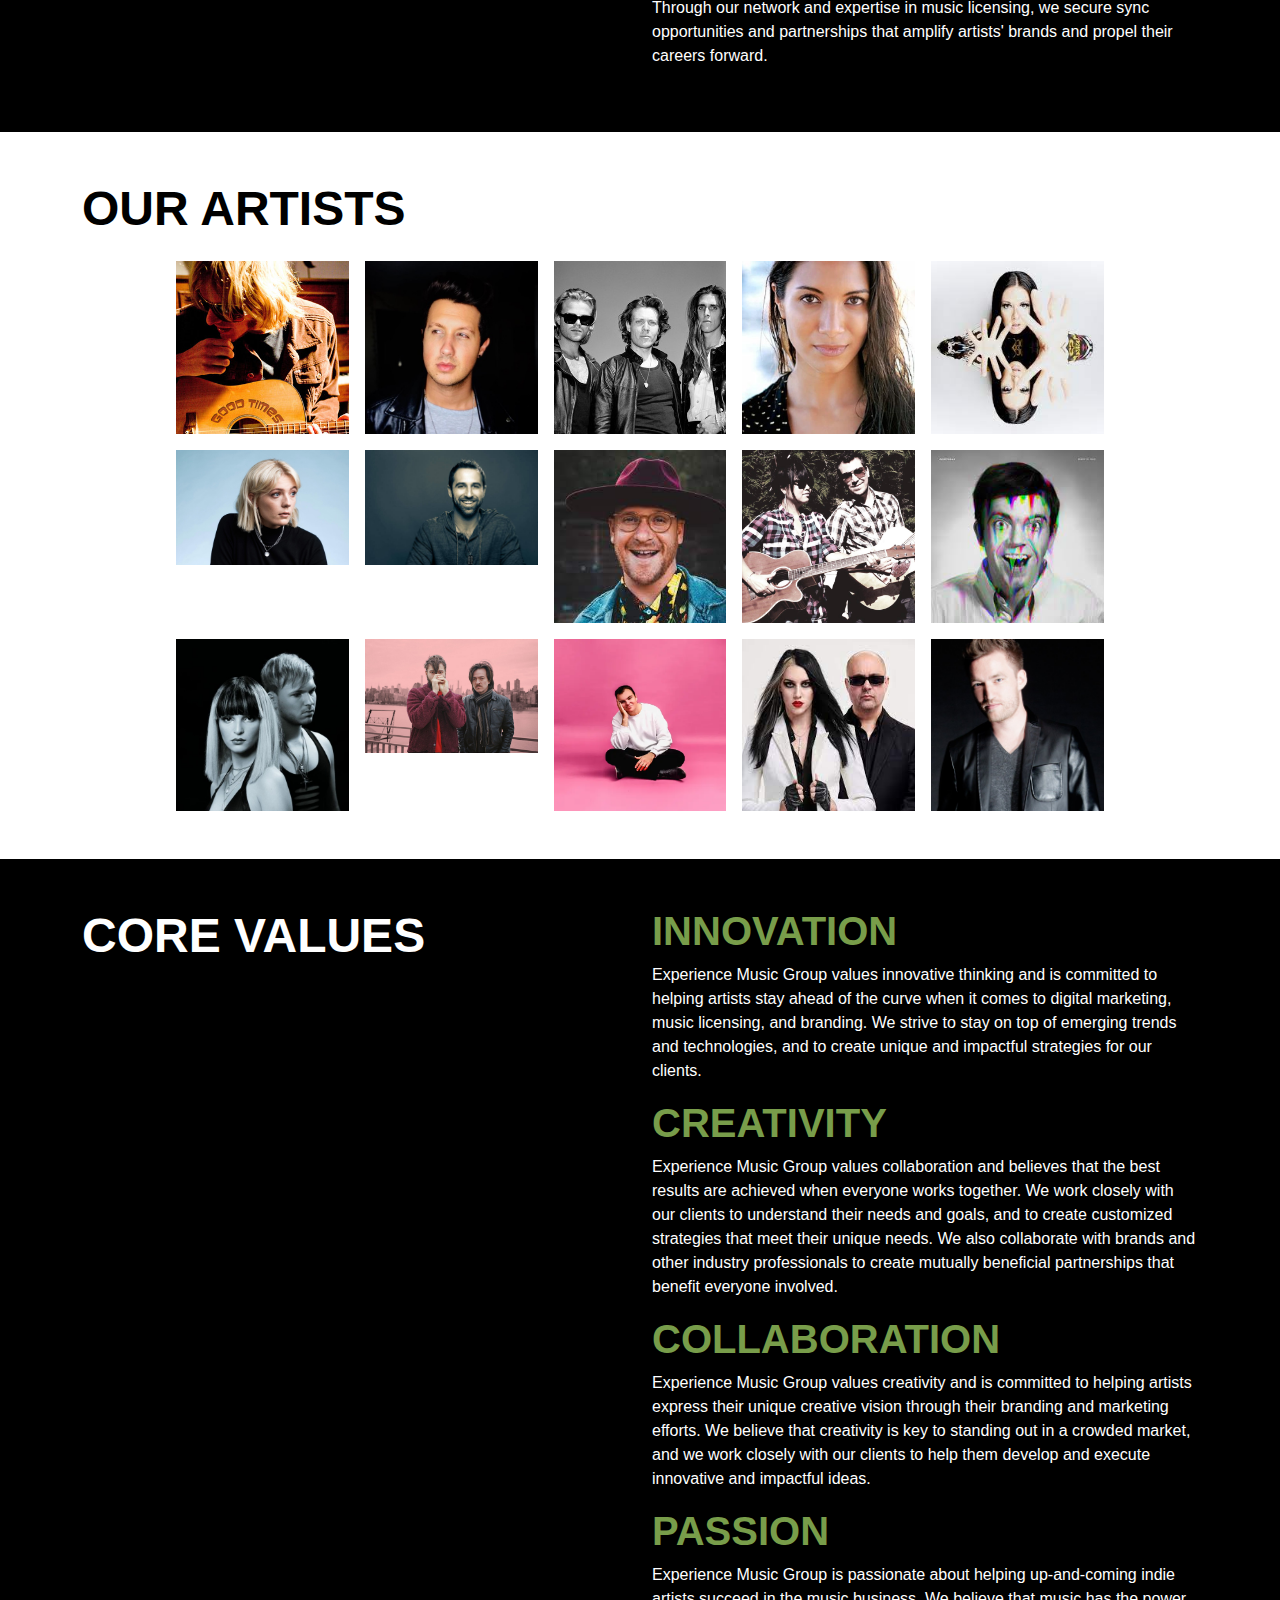
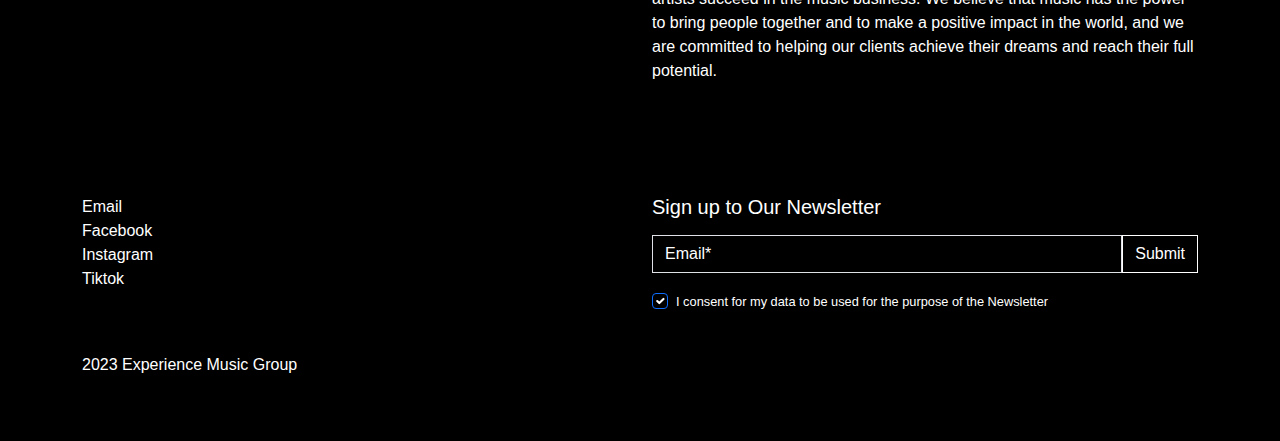
==== commit 73b2ba83: "decrease fontsize" ====
--- a/index.html
+++ b/index.html
@@ -124,7 +124,7 @@
           <div class="border-main flex-grow-1">
             <div class="d-flex flex-column p-3">
               <h3 class="section-whatwedo-subheading text-left">Branding</h3>
-              <p class="fs-3">Through consistent and effective branding, we empower artists to stand out in a saturated
+              <p class="fs-4">Through consistent and effective branding, we empower artists to stand out in a saturated
                 market,
                 resonating with their target audience and fostering a strong, authentic connection with their fans.</p>
             </div>
@@ -137,7 +137,7 @@
           <div class="border-main flex-grow-1">
             <div class="d-flex flex-column p-3">
               <h3 class="section-whatwedo-subheading text-left">Licensing</h3>
-              <p class="fs-3">Discover the unparalleled synergy between up-and-coming indie artists and visionary
+              <p class="fs-4">Discover the unparalleled synergy between up-and-coming indie artists and visionary
                 creatives across
                 film, television, advertising, and video games.</p>
             </div>
@@ -150,7 +150,7 @@
           <div class="border-main flex-grow-1">
             <div class="d-flex flex-column p-3">
               <h3 class="section-whatwedo-subheading text-left">Social Media</h3>
-              <p class="fs-3">Experience Music Group leverages the power of social media to enhance artists' online
+              <p class="fs-4">Experience Music Group leverages the power of social media to enhance artists' online
                 presence and
                 engagement. Our social media services are designed to help artists make a lasting impression in the
                 digital space.</p>
@@ -164,7 +164,7 @@
           <div class="border-main flex-grow-1">
             <div class="d-flex flex-column p-3">
               <h3 class="section-whatwedo-subheading text-left">Digital Strategy</h3>
-              <p class="fs-3">Our strategic approach ensures that every piece of content is thoughtfully
+              <p class="fs-4">Our strategic approach ensures that every piece of content is thoughtfully
                 crafted with specific applications and placements in mind, resulting in heightened visibility,
                 widespread
                 awareness, and maximum impact.</p>
@@ -178,7 +178,7 @@
           <div class="border-main flex-grow-1">
             <div class="d-flex flex-column p-3">
               <h3 class="section-whatwedo-subheading text-left">Networking</h3>
-              <p class="fs-3">Opening doors to new opportunities, collaborations, and invaluable connections, you unlock
+              <p class="fs-4">Opening doors to new opportunities, collaborations, and invaluable connections, you unlock
                 the power of
                 building meaningful relationships, exchanging knowledge, and fostering mutual growth.</p>
             </div>
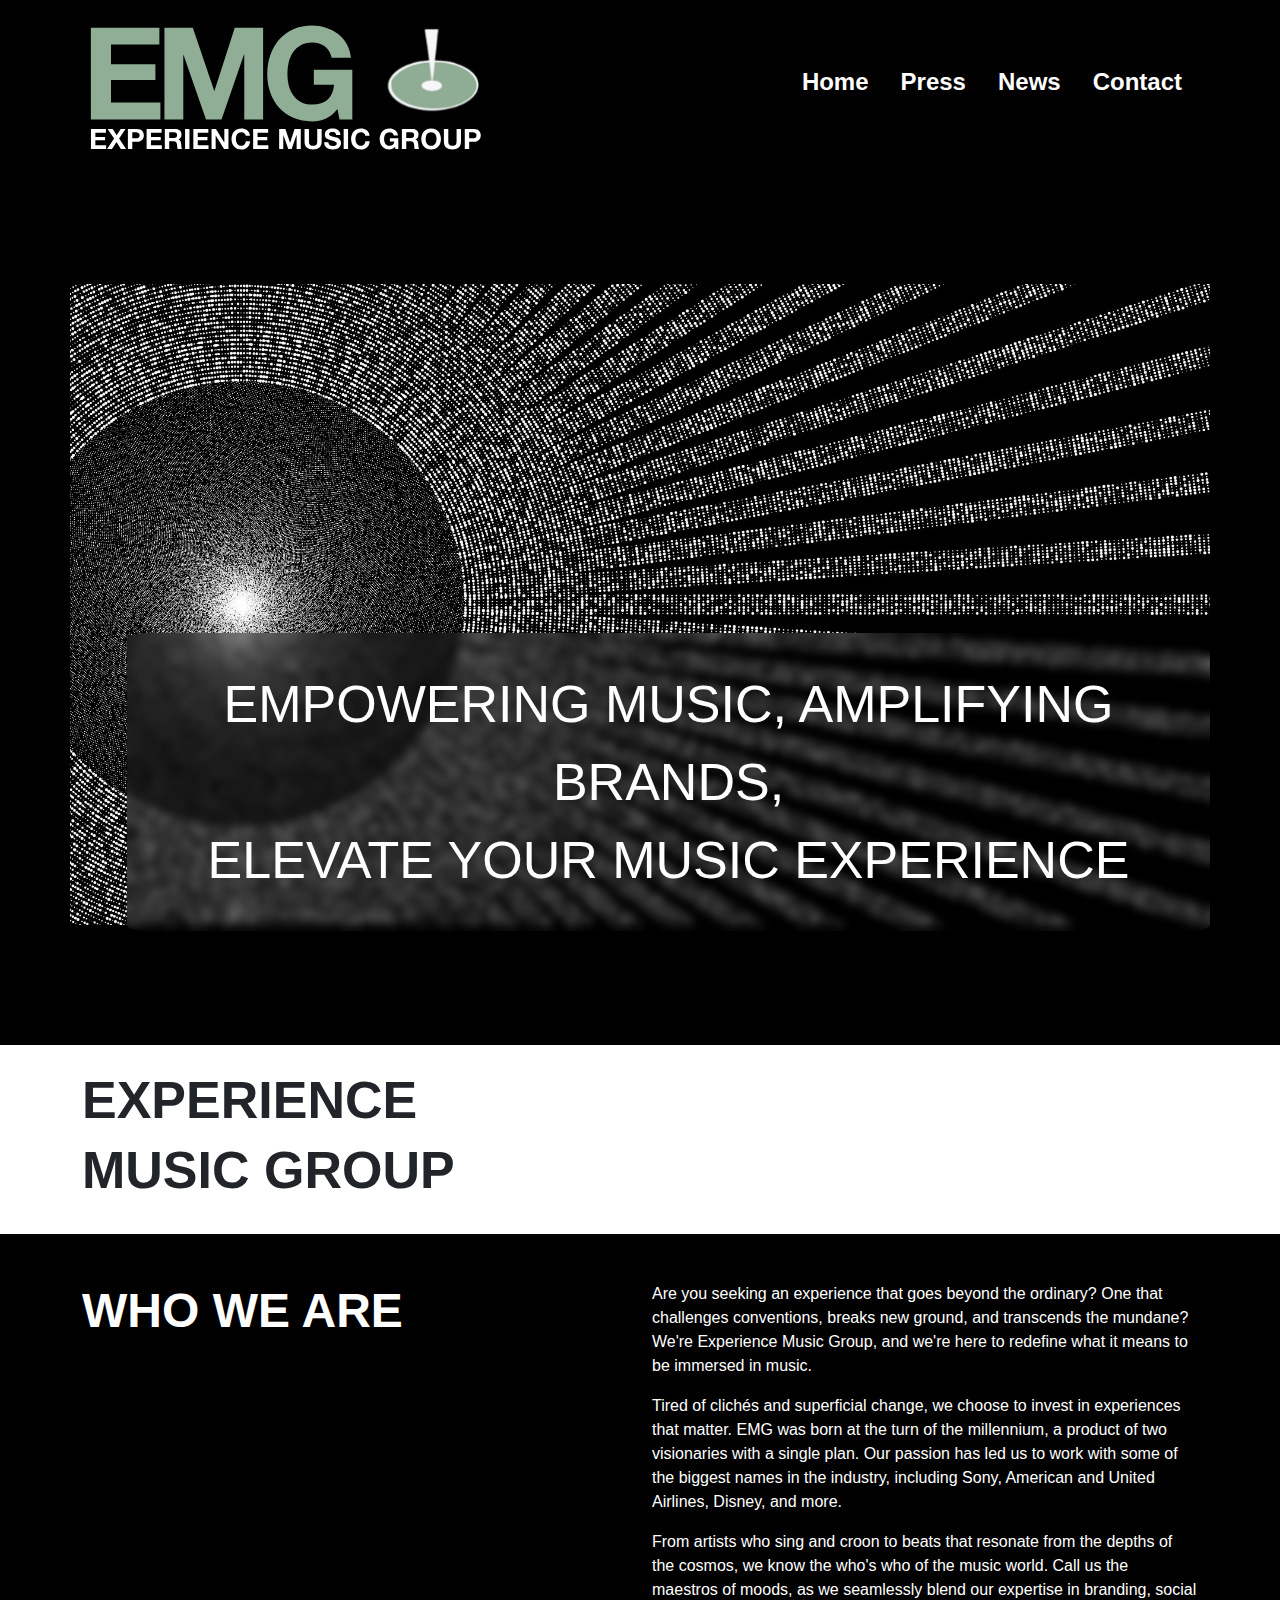
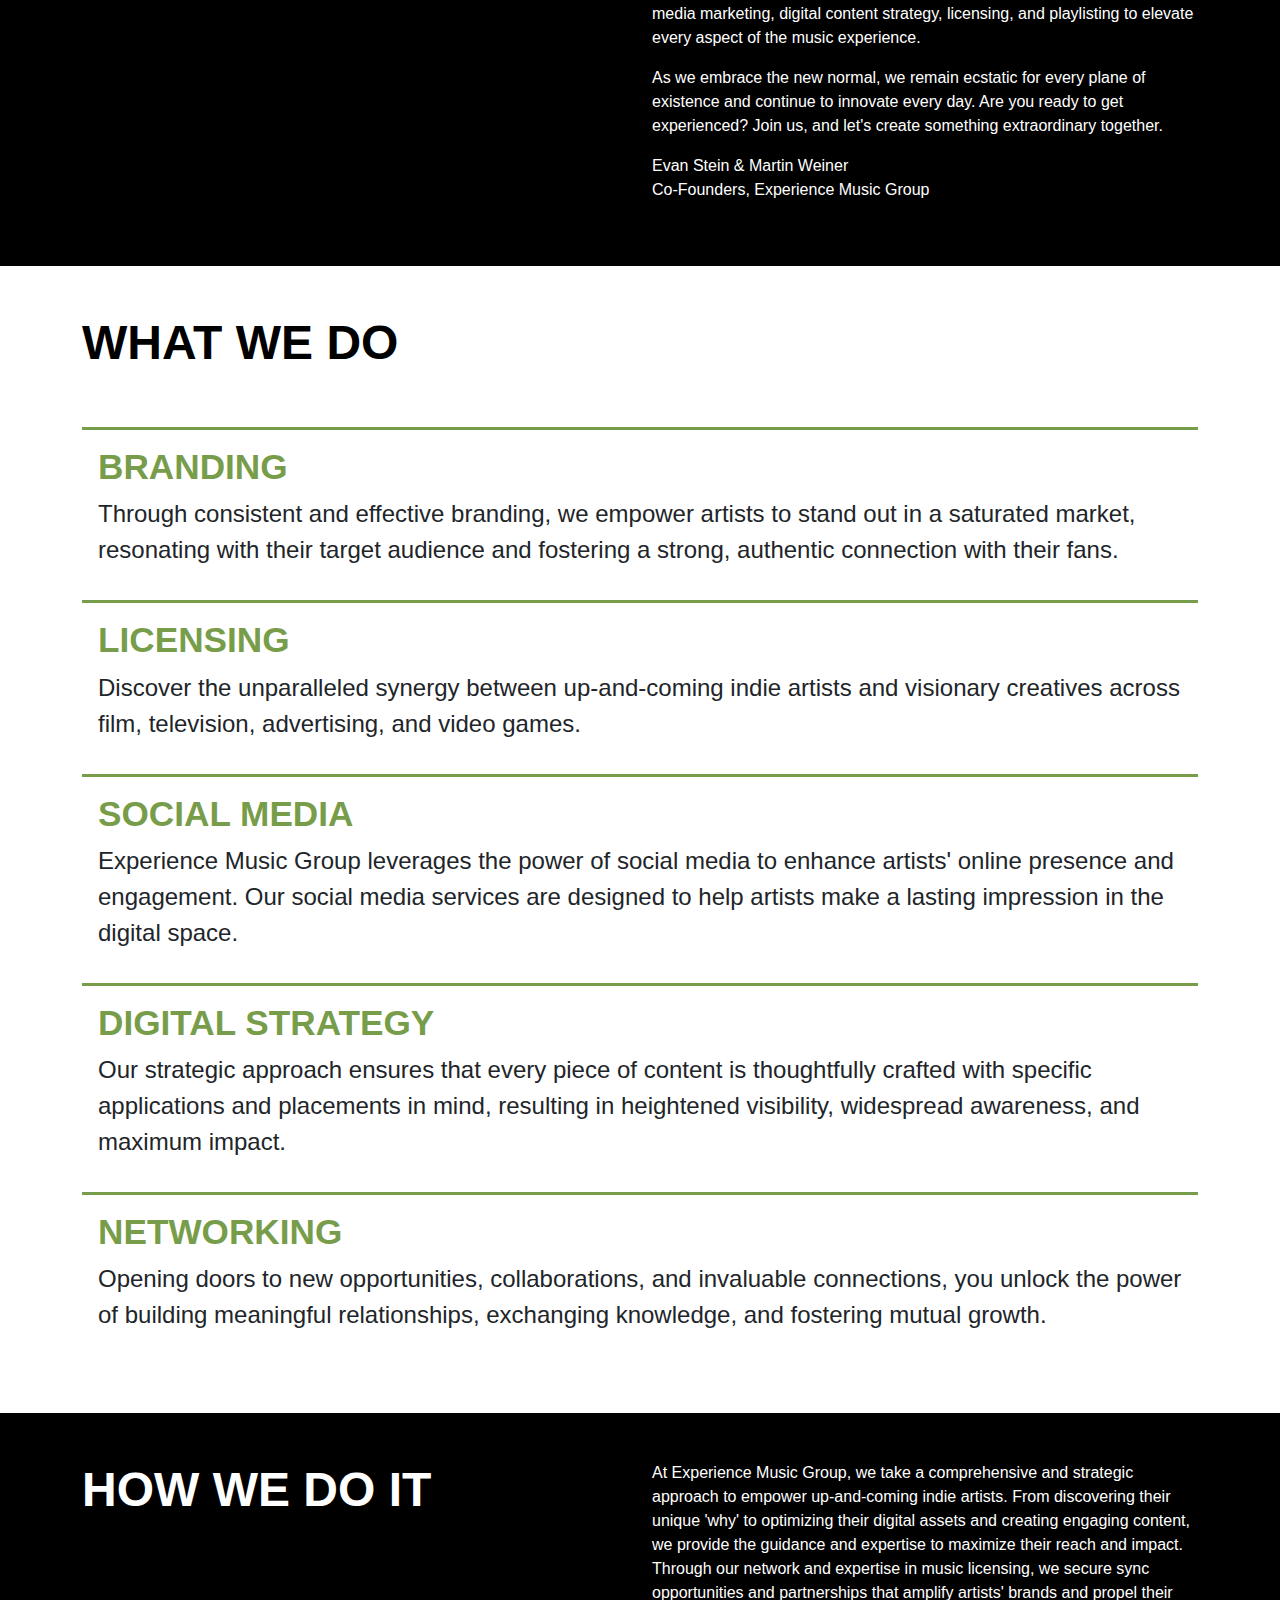
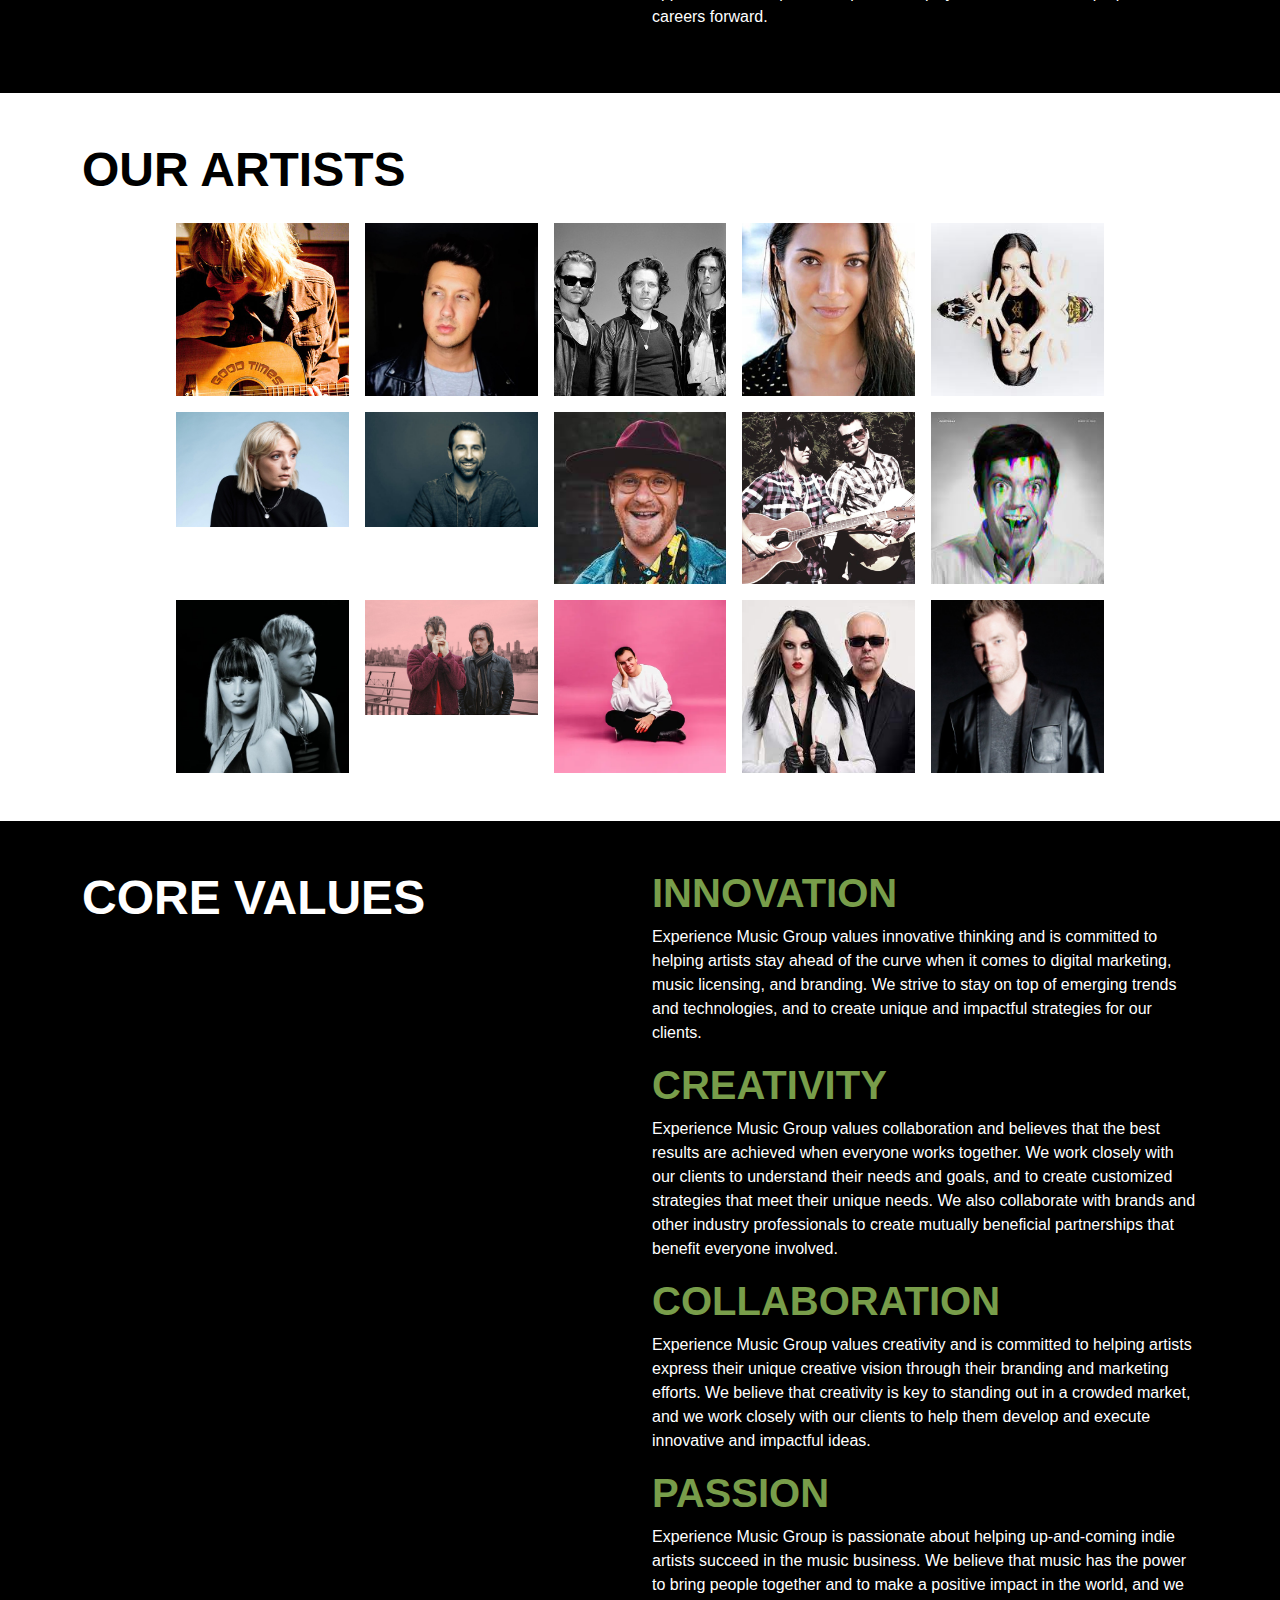
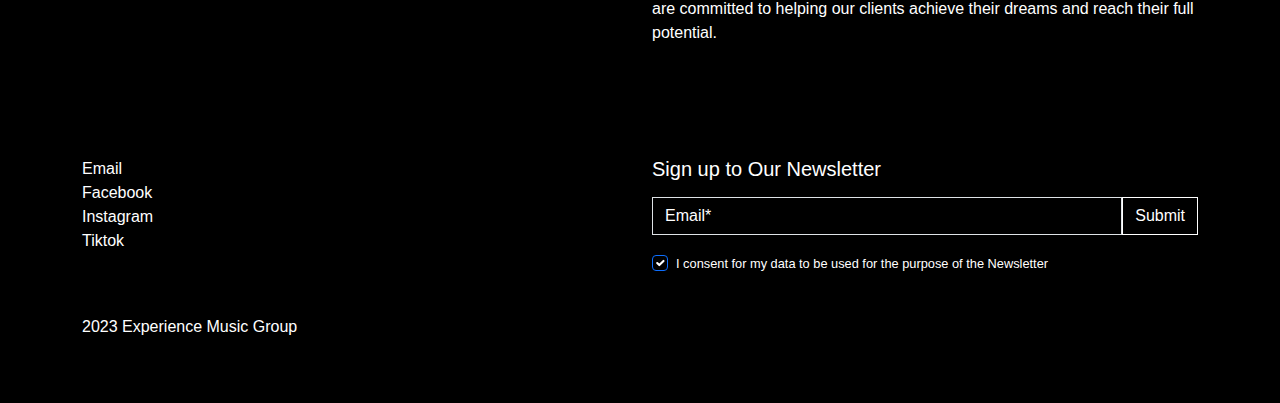
==== commit acbcd0b7: "newHeader" ====
--- a/index.html
+++ b/index.html
@@ -48,25 +48,20 @@
   <!-- Hero Section -->
 
   <div class="hero container d-flex align-items-end" style="height:80vh;">
-    <ul class="bottom-right-list text-white">
-      <li>
-        <div class="hero-heading">Innovation</div>
-      </li>
-      <li>
-        <div class="hero-heading">Collaboration</div>
-      </li>
-      <li>
-        <div class="hero-heading">Passion</div>
-      </li>
-      <li>
-        <div class="hero-heading">Creativity</div>
-      </li>
+    <ul class="bottom-left-list text-white hero-heading">
+      <div class="text-center">
+        Empowering Music, Amplifying Brands,
+      </div>
+      <div class="text-center">
+        Elevate Your Music Experience
+      </div>
+
     </ul>
   </div>
 
 
   <!-- Brand Banner -->
-  <section id="brand-banner" class="bg-white py-4">
+  <section id=" brand-banner" class="bg-white py-4">
     <div class="container bg-white">
       <h2 class="hero-heading fw-bold">Experience</h2>
       <h2 class="hero-heading fw-bold">Music Group</h2>
@@ -85,19 +80,24 @@
 
         <!-- Right Column -->
         <div class="col-md-6 text-white">
-          <p>Are you seeking an experience that goes beyond the ordinary? One that challenges conventions, breaks new
-            ground, and transcends the mundane? We're Experience Music Group, and we're here to redefine what it means
+          <p>Are you seeking an experience that goes beyond the ordinary? One that challenges conventions, breaks
+            new
+            ground, and transcends the mundane? We're Experience Music Group, and we're here to redefine what it
+            means
             to be immersed in music.</p>
-          <p>Tired of clichés and superficial change, we choose to invest in experiences that matter. EMG was born at
+          <p>Tired of clichés and superficial change, we choose to invest in experiences that matter. EMG was born
+            at
             the turn of the millennium, a product of two visionaries with a single plan. Our passion has led us to
             work
-            with some of the biggest names in the industry, including Sony, American and United Airlines, Disney, and
+            with some of the biggest names in the industry, including Sony, American and United Airlines, Disney,
+            and
             more.</p>
           <p>From artists who sing and croon to beats that resonate from the depths of the cosmos, we know the who's
             who
             of the music world. Call us the maestros of moods, as we seamlessly blend our expertise in branding,
             social
-            media marketing, digital content strategy, licensing, and playlisting to elevate every aspect of the music
+            media marketing, digital content strategy, licensing, and playlisting to elevate every aspect of the
+            music
             experience.</p>
           <p>As we embrace the new normal, we remain ecstatic for every plane of existence and continue to innovate
             every day. Are you ready to get experienced? Join us, and let's create something extraordinary together.
@@ -124,9 +124,11 @@
           <div class="border-main flex-grow-1">
             <div class="d-flex flex-column p-3">
               <h3 class="section-whatwedo-subheading text-left">Branding</h3>
-              <p class="fs-4">Through consistent and effective branding, we empower artists to stand out in a saturated
+              <p class="fs-4">Through consistent and effective branding, we empower artists to stand out in a
+                saturated
                 market,
-                resonating with their target audience and fostering a strong, authentic connection with their fans.</p>
+                resonating with their target audience and fostering a strong, authentic connection with their fans.
+              </p>
             </div>
           </div>
         </div>
@@ -178,7 +180,8 @@
           <div class="border-main flex-grow-1">
             <div class="d-flex flex-column p-3">
               <h3 class="section-whatwedo-subheading text-left">Networking</h3>
-              <p class="fs-4">Opening doors to new opportunities, collaborations, and invaluable connections, you unlock
+              <p class="fs-4">Opening doors to new opportunities, collaborations, and invaluable connections, you
+                unlock
                 the power of
                 building meaningful relationships, exchanging knowledge, and fostering mutual growth.</p>
             </div>
@@ -200,9 +203,11 @@
         </div>
         <!-- Right Column -->
         <div class="col-md-6 text-white">
-          <p>At Experience Music Group, we take a comprehensive and strategic approach to empower up-and-coming indie
+          <p>At Experience Music Group, we take a comprehensive and strategic approach to empower up-and-coming
+            indie
             artists. From discovering their unique 'why' to optimizing their digital assets and creating engaging
-            content, we provide the guidance and expertise to maximize their reach and impact. Through our network and
+            content, we provide the guidance and expertise to maximize their reach and impact. Through our network
+            and
             expertise in music licensing, we secure sync opportunities and partnerships that amplify artists' brands
             and
             propel their careers forward.</p>
@@ -233,14 +238,16 @@
 
       <!-- Second Row -->
       <div class="row justify-content-center g-3 pb-3">
-        <div class="col-md-2 col-4"><img src="./images/artists/em-rossi.jpeg" alt="Artist 6" class="img-fluid"></div>
+        <div class="col-md-2 col-4"><img src="./images/artists/em-rossi.jpeg" alt="Artist 6" class="img-fluid">
+        </div>
         <div class="col-md-2 col-4"><img src="./images/artists/my-silent-bravery.jpeg" alt="Artist 7" class="img-fluid">
         </div>
         <div class="col-md-2 col-4"><img src="./images/artists/mikey-paulker.jpeg" alt="Artist 8" class="img-fluid">
         </div>
         <div class="col-md-2 col-4"><img src="./images/artists/bicycle-mob.jpeg" alt="Artist 9" class="img-fluid">
         </div>
-        <div class="col-md-2 col-4"><img src="./images/artists/animali.jpeg" alt="Artist 10" class="img-fluid"></div>
+        <div class="col-md-2 col-4"><img src="./images/artists/animali.jpeg" alt="Artist 10" class="img-fluid">
+        </div>
       </div>
 
       <!-- Third Row -->
@@ -284,14 +291,16 @@
             curve when it comes to digital marketing, music licensing, and branding. We strive to stay on top of
             emerging trends and technologies, and to create unique and impactful strategies for our clients.</p>
           <h3 class="section-subheading">Creativity</h3>
-          <p>Experience Music Group values collaboration and believes that the best results are achieved when everyone
+          <p>Experience Music Group values collaboration and believes that the best results are achieved when
+            everyone
             works together. We work closely with our clients to understand their needs and goals, and to create
             customized strategies that meet their unique needs. We also collaborate with brands and other industry
             professionals to create mutually beneficial partnerships that benefit everyone involved.</p>
           <h3 class="section-subheading">Collaboration</h3>
           <p>Experience Music Group values creativity and is committed to helping artists express their unique
             creative
-            vision through their branding and marketing efforts. We believe that creativity is key to standing out in
+            vision through their branding and marketing efforts. We believe that creativity is key to standing out
+            in
             a
             crowded market, and we work closely with our clients to help them develop and execute innovative and
             impactful ideas.</p>
--- a/css/styles.css
+++ b/css/styles.css
@@ -34,7 +34,7 @@
 }
 
 .hero-heading {
-  font-size: 3rem;
+  font-size: .4rem;
   text-transform: uppercase;
 }
 
@@ -67,7 +67,11 @@
   list-style-type: none; /* Remove bullets */
   margin-bottom: 50px; /* Add margin to the bottom */
   position: absolute; /* Position absolutely within the container */
-  left: 0; /* Align to the right of the container */
+  left: 5%; /* Align to the right of the container */
+  background-color: rgba(0, 0, 0, .25); /* Semi-transparent background */
+  backdrop-filter: blur(5px); /* Apply blur effect */
+  padding: 2rem;
+  border-radius: 2%;
 }
 
 
@@ -116,7 +120,7 @@
     width: 300px;
   }
   .hero-heading {
-    font-size: 4.25rem;
+    font-size: 3.25rem;
   }
 }
 
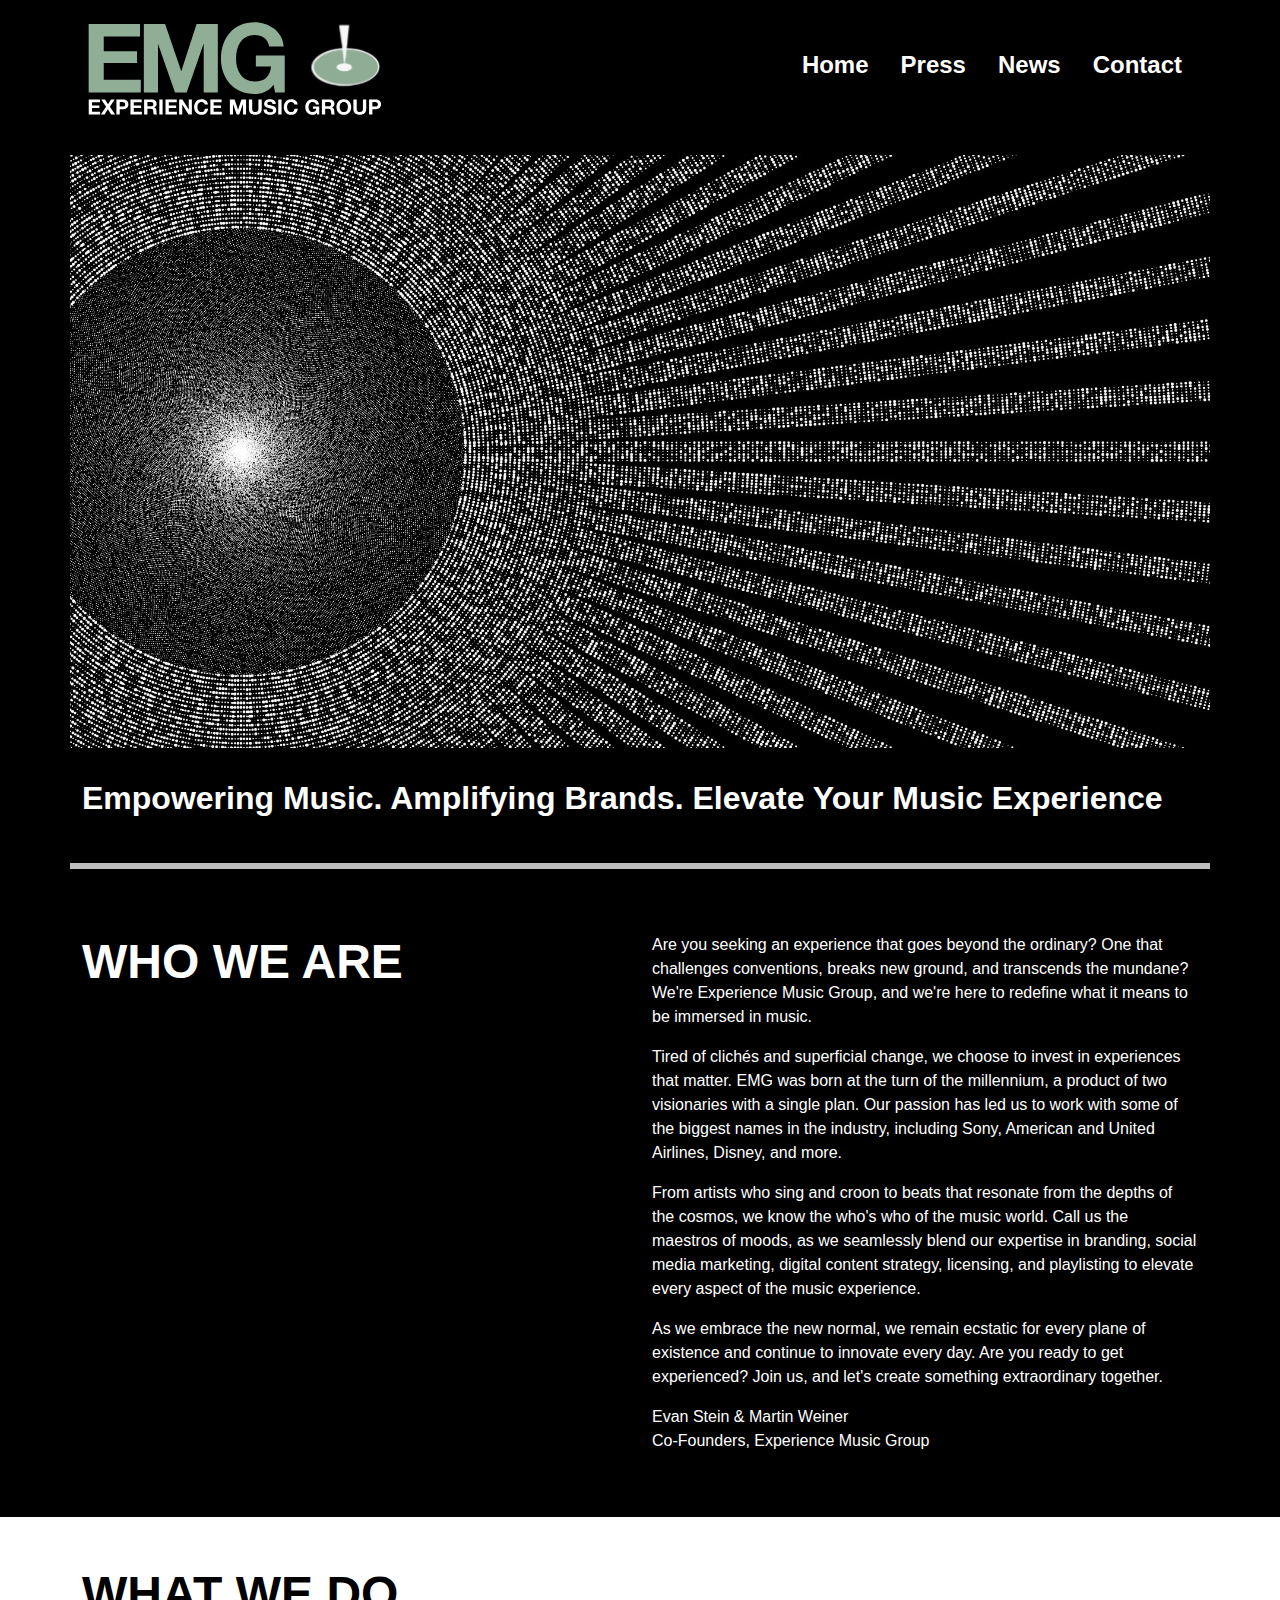
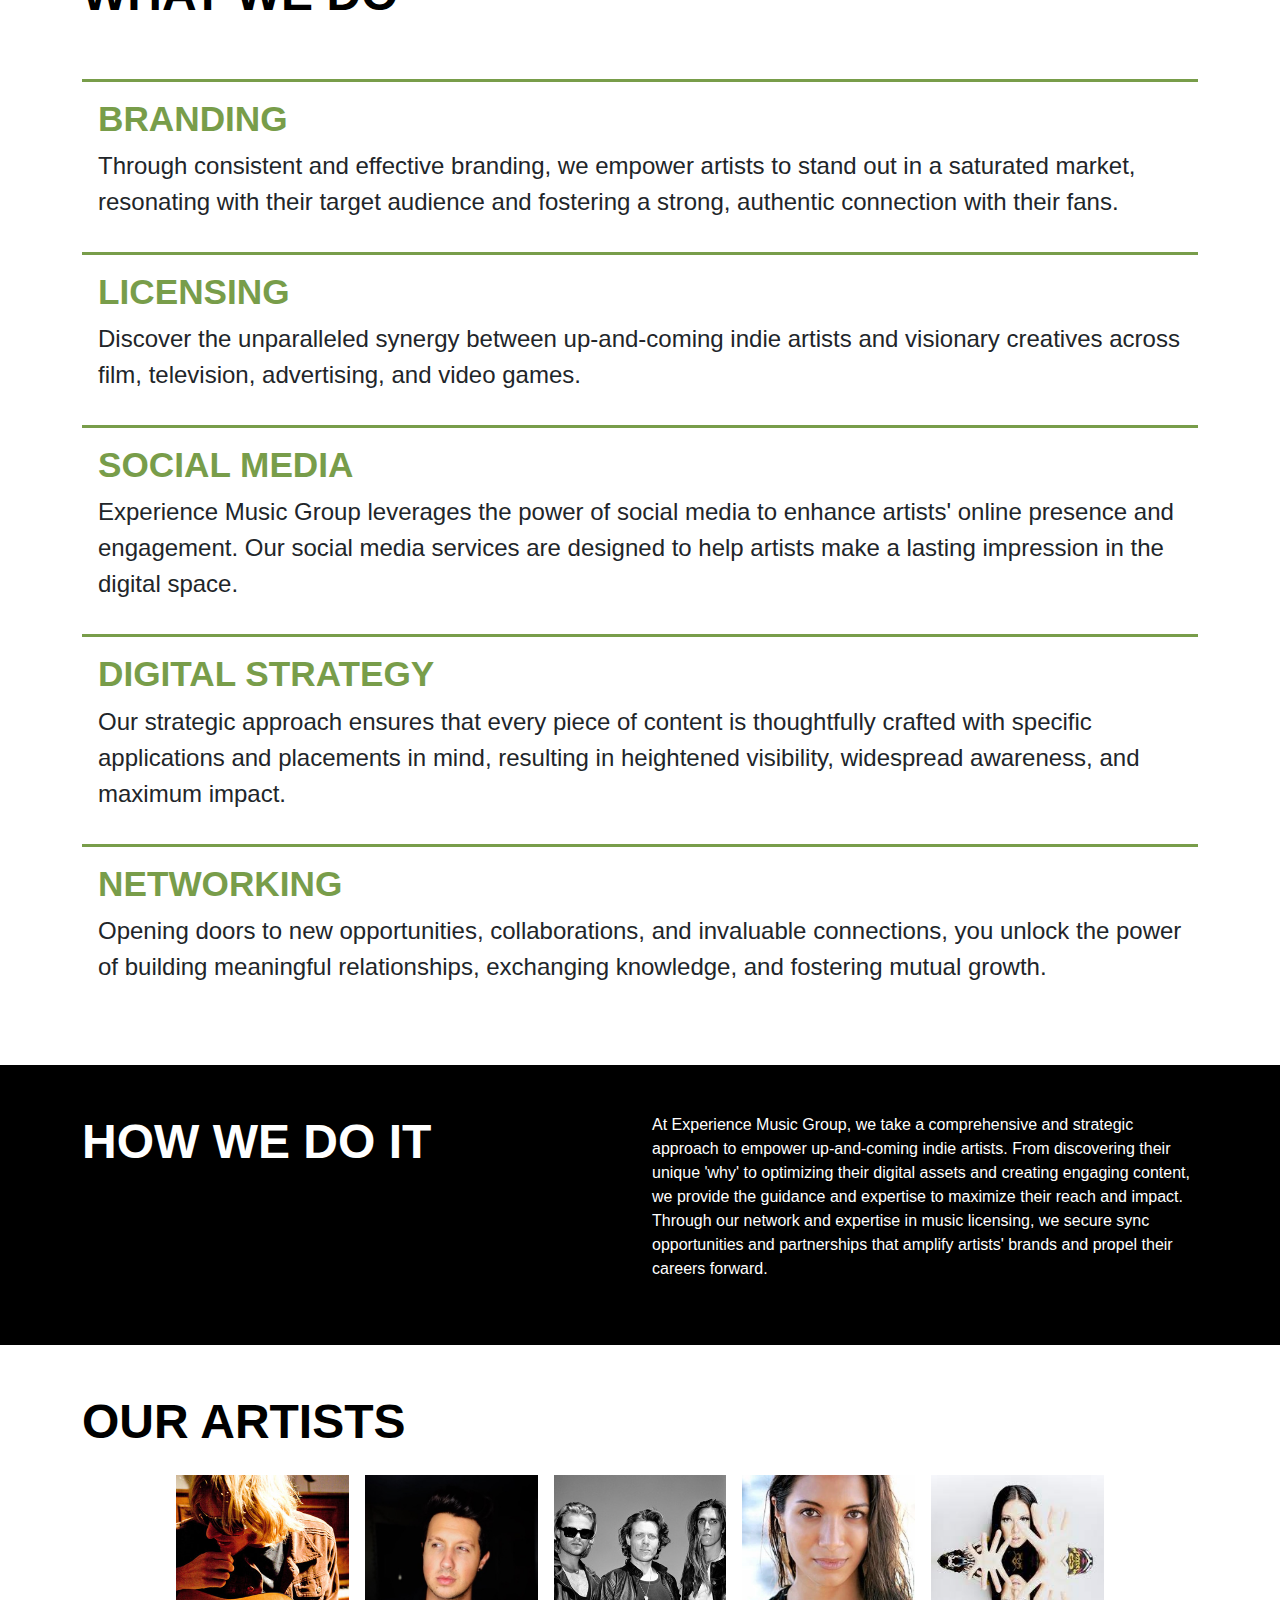
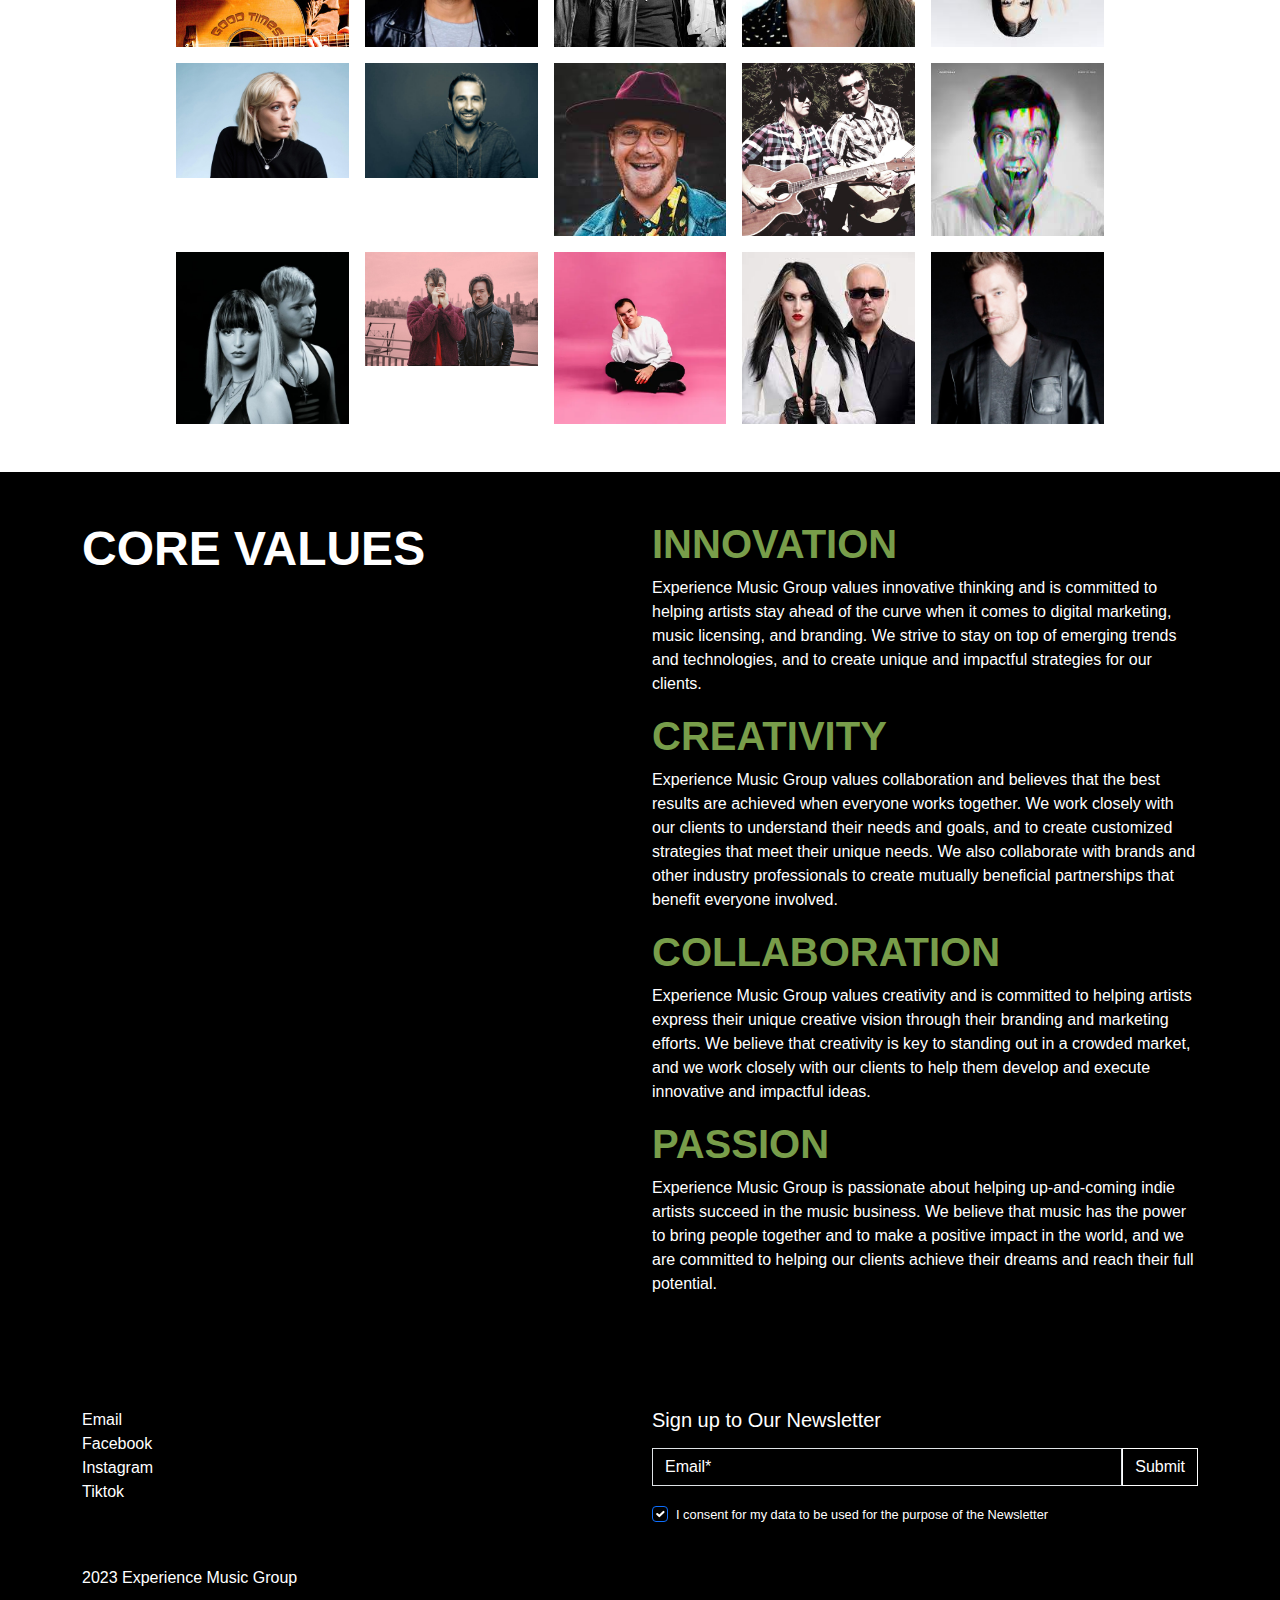
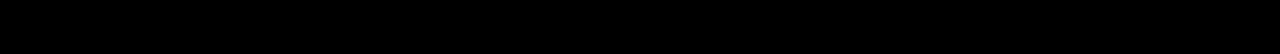
==== commit a0aab6cd: "Add tagline section" ====
--- a/index.html
+++ b/index.html
@@ -47,8 +47,8 @@
 
   <!-- Hero Section -->
 
-  <div class="hero container d-flex align-items-end" style="height:80vh;">
-    <ul class="bottom-left-list text-white hero-heading">
+  <div class="hero container d-flex align-items-end" style="height:40vh;">
+    <!-- <ul class="bottom-left-list text-white hero-heading">
       <div class="text-center">
         Empowering Music, Amplifying Brands,
       </div>
@@ -56,17 +56,23 @@
         Elevate Your Music Experience
       </div>
 
-    </ul>
+    </ul> -->
+
   </div>
 
-
+  <!-- Tagline Section -->
+  <div class="container text-white tagline-heading">Empowering Music. Amplifying Brands. Elevate Your Music
+    Experience
+  </div>
+
+  <hr class="container border border-white border-3 opacity-75">
   <!-- Brand Banner -->
-  <section id=" brand-banner" class="bg-white py-4">
+  <!-- <section id=" brand-banner" class="bg-white py-4">
     <div class="container bg-white">
       <h2 class="hero-heading fw-bold">Experience</h2>
       <h2 class="hero-heading fw-bold">Music Group</h2>
     </div>
-  </section>
+  </section> -->
 
 
   <!-- Who We Are Section -->
--- a/css/styles.css
+++ b/css/styles.css
@@ -18,19 +18,19 @@
 }
 
 .logo {
-  width: 200px;
+  width: 300px;
   height: auto;
 }
 
 .hero {
   position: relative;
-  min-height: calc(100vh - 147px);
+  min-height: calc(100vh - 307px);
   background-image: url(../images/hero.jpeg);
-  background-size: contain;  /* Make sure the entire image is contained */
+  background-size: cover;  /* Make sure the entire image is contained */
   background-repeat: no-repeat;  /* Do not repeat the image */
   background-position: center;  /* Center the background image */
-  margin-top: 5%;
-  margin-bottom: 5%;
+  margin-top: 2%;
+  margin-bottom: 2%;
 }
 
 .hero-heading {
@@ -56,6 +56,11 @@
   color: #789D4A;
   text-transform: uppercase;
   font-weight: 600;
+}
+.tagline-heading {
+  font-size: 2rem;
+  padding-bottom: 2%;
+  font-weight: bold;
 }
 
 
@@ -105,7 +110,7 @@
 /* Medium screens (>=768px) */
 @media (min-width: 768px) {
   .logo {
-    width: 250px;
+    width: 200px;
   }
 
   .hero-heading {
@@ -117,7 +122,7 @@
 /* Large screens (>=768px) */
 @media (min-width: 992px) {
   .logo {
-    width: 300px;
+    width: 200px;
   }
   .hero-heading {
     font-size: 3.25rem;
@@ -127,7 +132,7 @@
 /* Extra Large screens (>= 1200px) */
 @media (min-width: 1200px) {
   .logo {
-      width: 400px;
+      width: 300px;
   }
 }
 
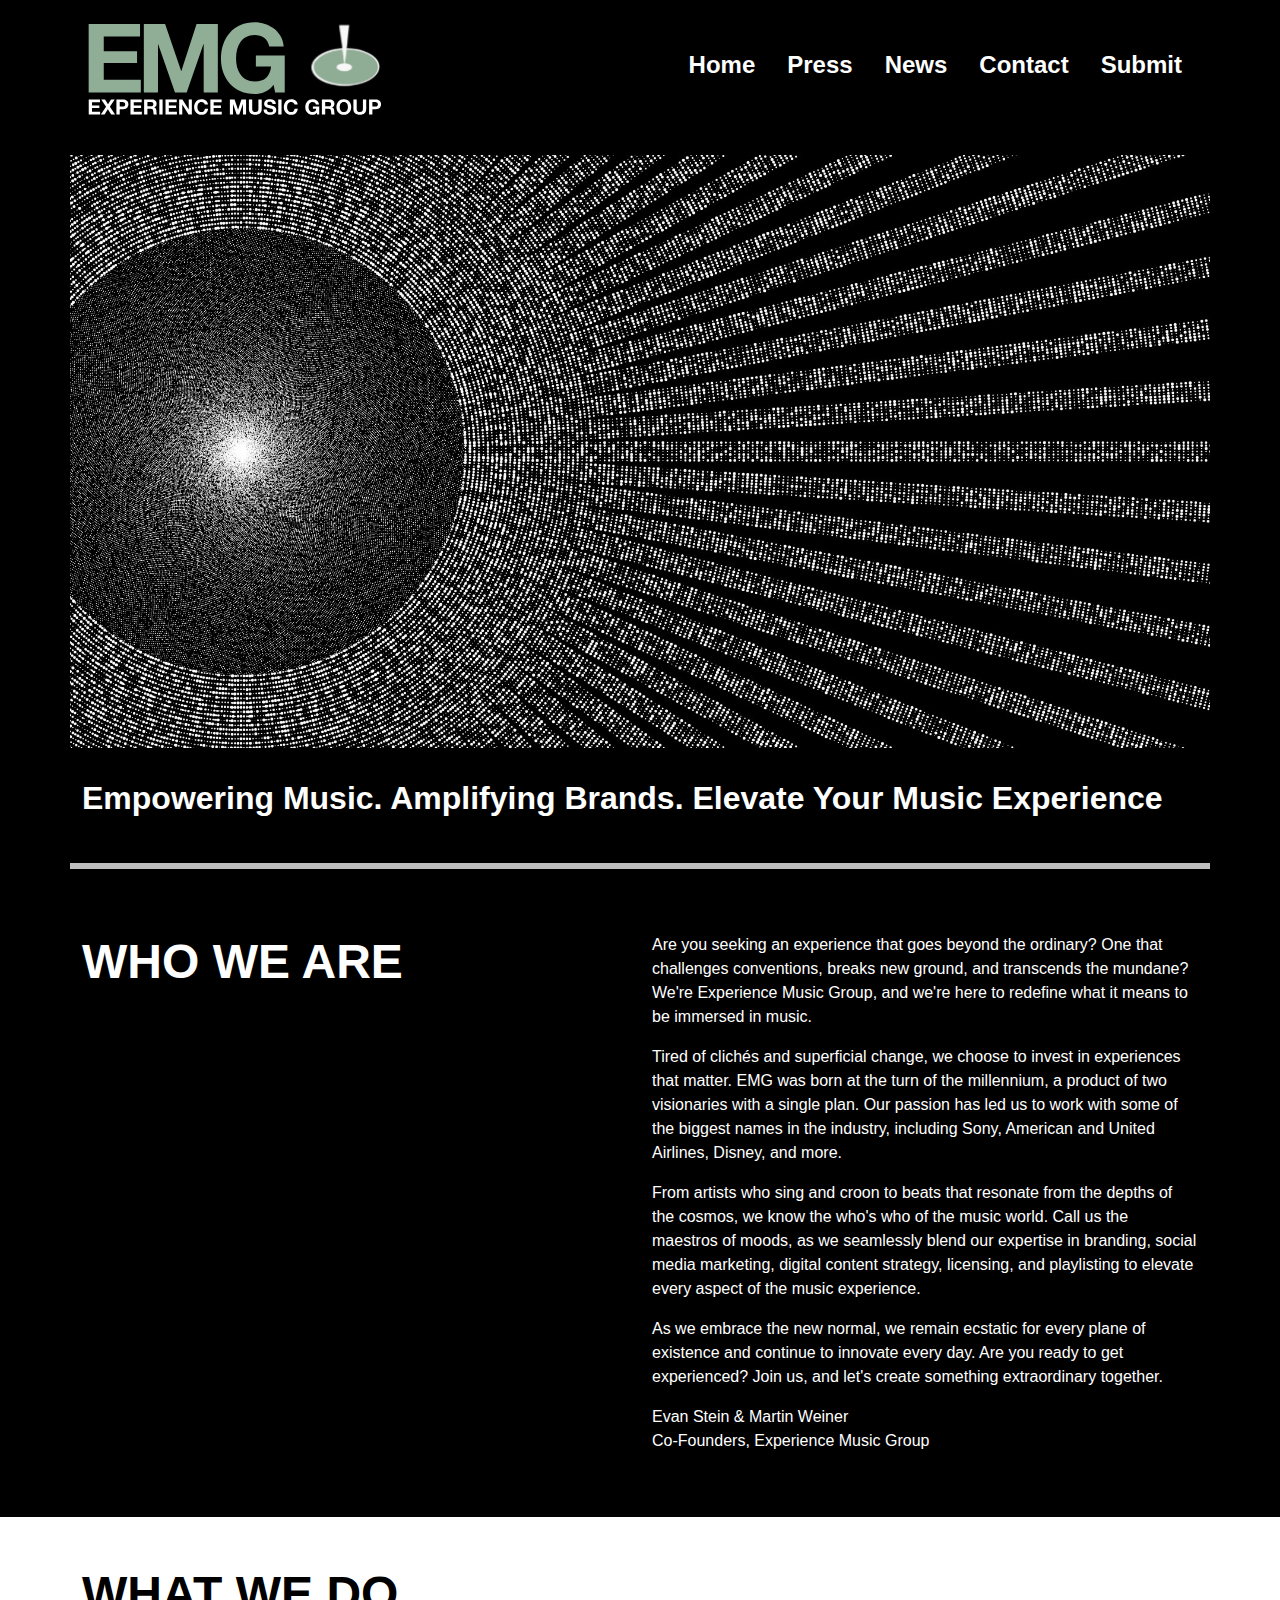
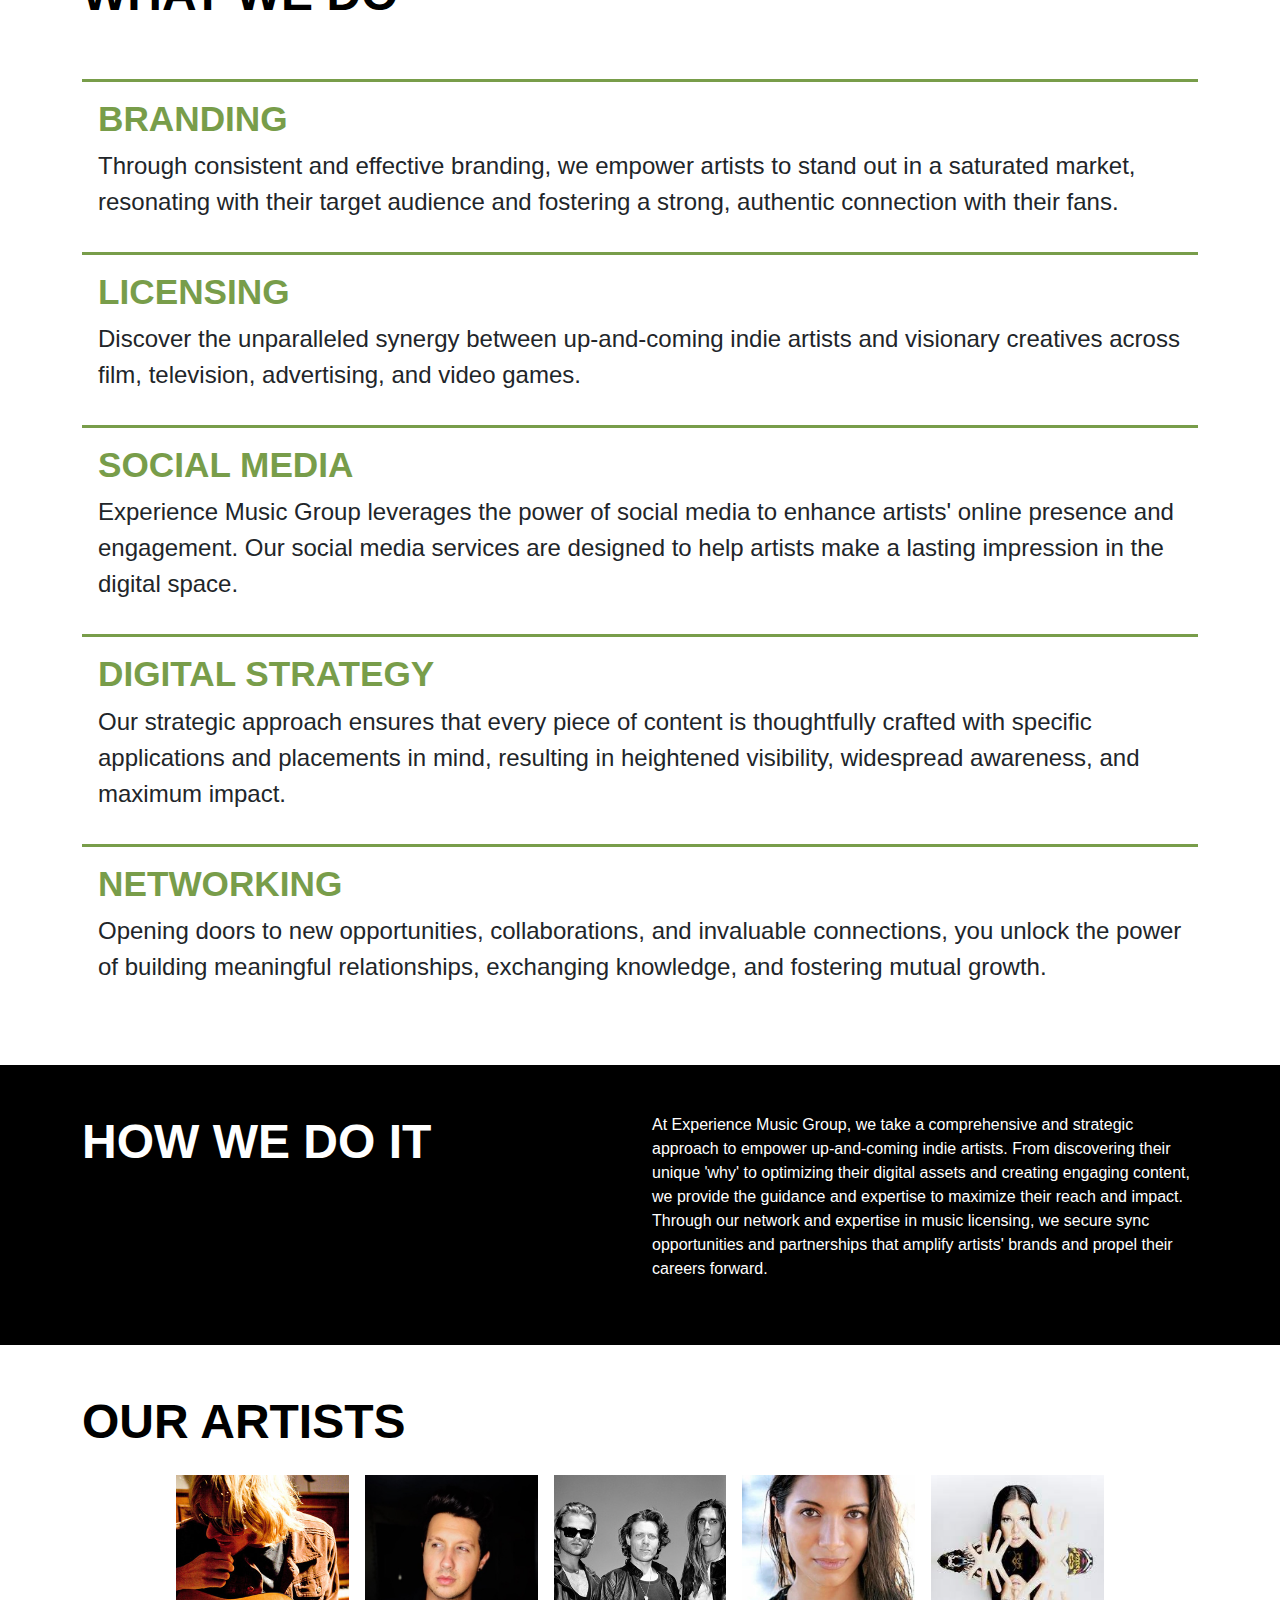
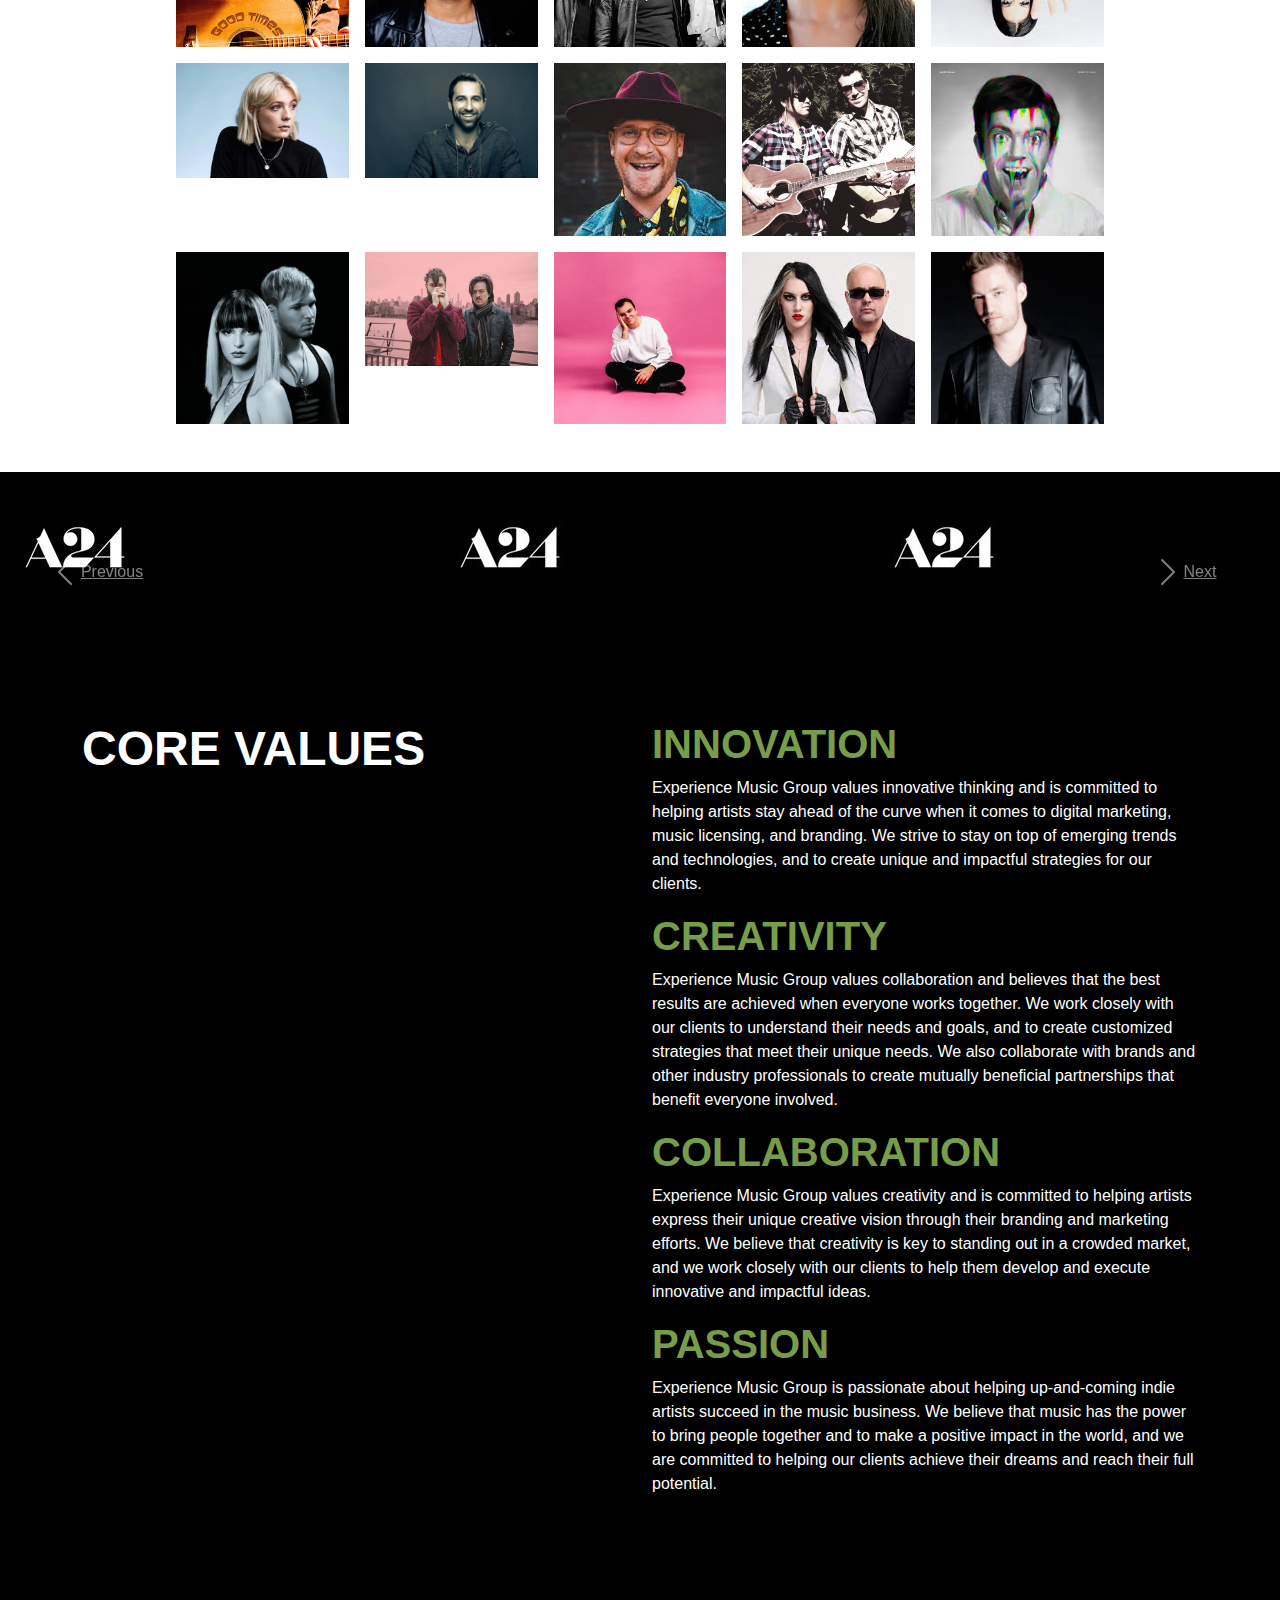
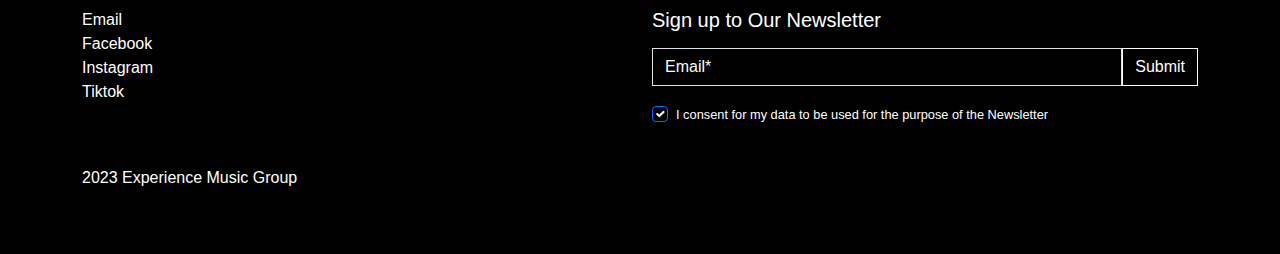
==== commit 71f95c91: "Add submit page" ====
--- a/index.html
+++ b/index.html
@@ -38,6 +38,9 @@
             </li>
             <li class="nav-item mx-2">
               <a class="nav-link" href="/emg/contact.html">Contact</a>
+            </li>
+            <li class="nav-item mx-2">
+              <a class="nav-link" href="/emg/submit.html">Submit</a>
             </li>
           </ul>
         </div>
@@ -273,6 +276,57 @@
     </div>
   </section>
 
+  <!-- Artists Carousel -->
+
+  <div id="carouselExampleControls" class="carousel slide h-100" data-ride="carousel">
+    <div class="carousel-inner">
+      <div class="carousel-item active">
+        <div class="row">
+          <div class="col-md-4">
+            <img class="d-block" src="./images/clients/a24.jpg" alt="Third slide">
+          </div>
+          <div class="col-md-4">
+            <img class="d-block" src="./images/clients/a24.jpg" alt=" Third slide">
+          </div>
+          <div class="col-md-4">
+            <img class="d-block" src="./images/clients/a24.jpg" alt=" Third slide">
+          </div>
+        </div>
+        <div class="row">
+          <div class="col-md-4">
+            <img class="d-block" src="./images/clients/a24.jpg" alt="Third slide">
+          </div>
+          <div class="col-md-4">
+            <img class="d-block" src="./images/clients/a24.jpg" alt=" Third slide">
+          </div>
+          <div class="col-md-4">
+            <img class="d-block" src="./images/clients/a24.jpg" alt=" Third slide">
+          </div>
+        </div>
+        <div class="row">
+          <div class="col-md-4">
+            <img class="d-block" src="./images/clients/a24.jpg" alt="Third slide">
+          </div>
+          <div class="col-md-4">
+            <img class="d-block" src="./images/clients/a24.jpg" alt=" Third slide">
+          </div>
+          <div class="col-md-4">
+            <img class="d-block " src="./images/clients/a24.jpg" alt=" Third slide">
+          </div>
+        </div>
+
+      </div>
+    </div>
+    <a class="carousel-control-prev" href="#carouselExampleControls" role="button" data-slide="prev">
+      <span class="carousel-control-prev-icon" aria-hidden="true"></span>
+      <span class="sr-only">Previous</span>
+    </a>
+    <a class="carousel-control-next" href="#carouselExampleControls" role="button" data-slide="next">
+      <span class="carousel-control-next-icon" aria-hidden="true"></span>
+      <span class="sr-only">Next</span>
+    </a>
+  </div>
+
 
   <!-- <section id="brand-banner" class="bg-white py-4">
     <div class="container bg-white">
@@ -391,7 +445,12 @@
 
 
   <!-- Bootstrap JavaScript -->
-  <script src="js/bootstrap.bundle.js"></script>
+  <!-- <script src="js/bootstrap.bundle.js"></script> -->
+  <script src="https://code.jquery.com/jquery-3.5.1.slim.min.js"></script>
+  <script src="https://stackpath.bootstrapcdn.com/bootstrap/4.5.2/js/bootstrap.min.js"></script>
+
+
+
 </body>
 
 </html>--- a/css/styles.css
+++ b/css/styles.css
@@ -152,4 +152,16 @@
 .nav-link:hover {
   color: #789D4A !important;
   text-decoration: underline;
-}+}
+.carousel-inner, .carousel-item {
+  height: 200px; /* Adjust this based on your desired carousel height */
+}
+
+
+
+.carousel-item img {
+  height: 100%;
+  width: auto;
+  object-fit: cover;
+}
+
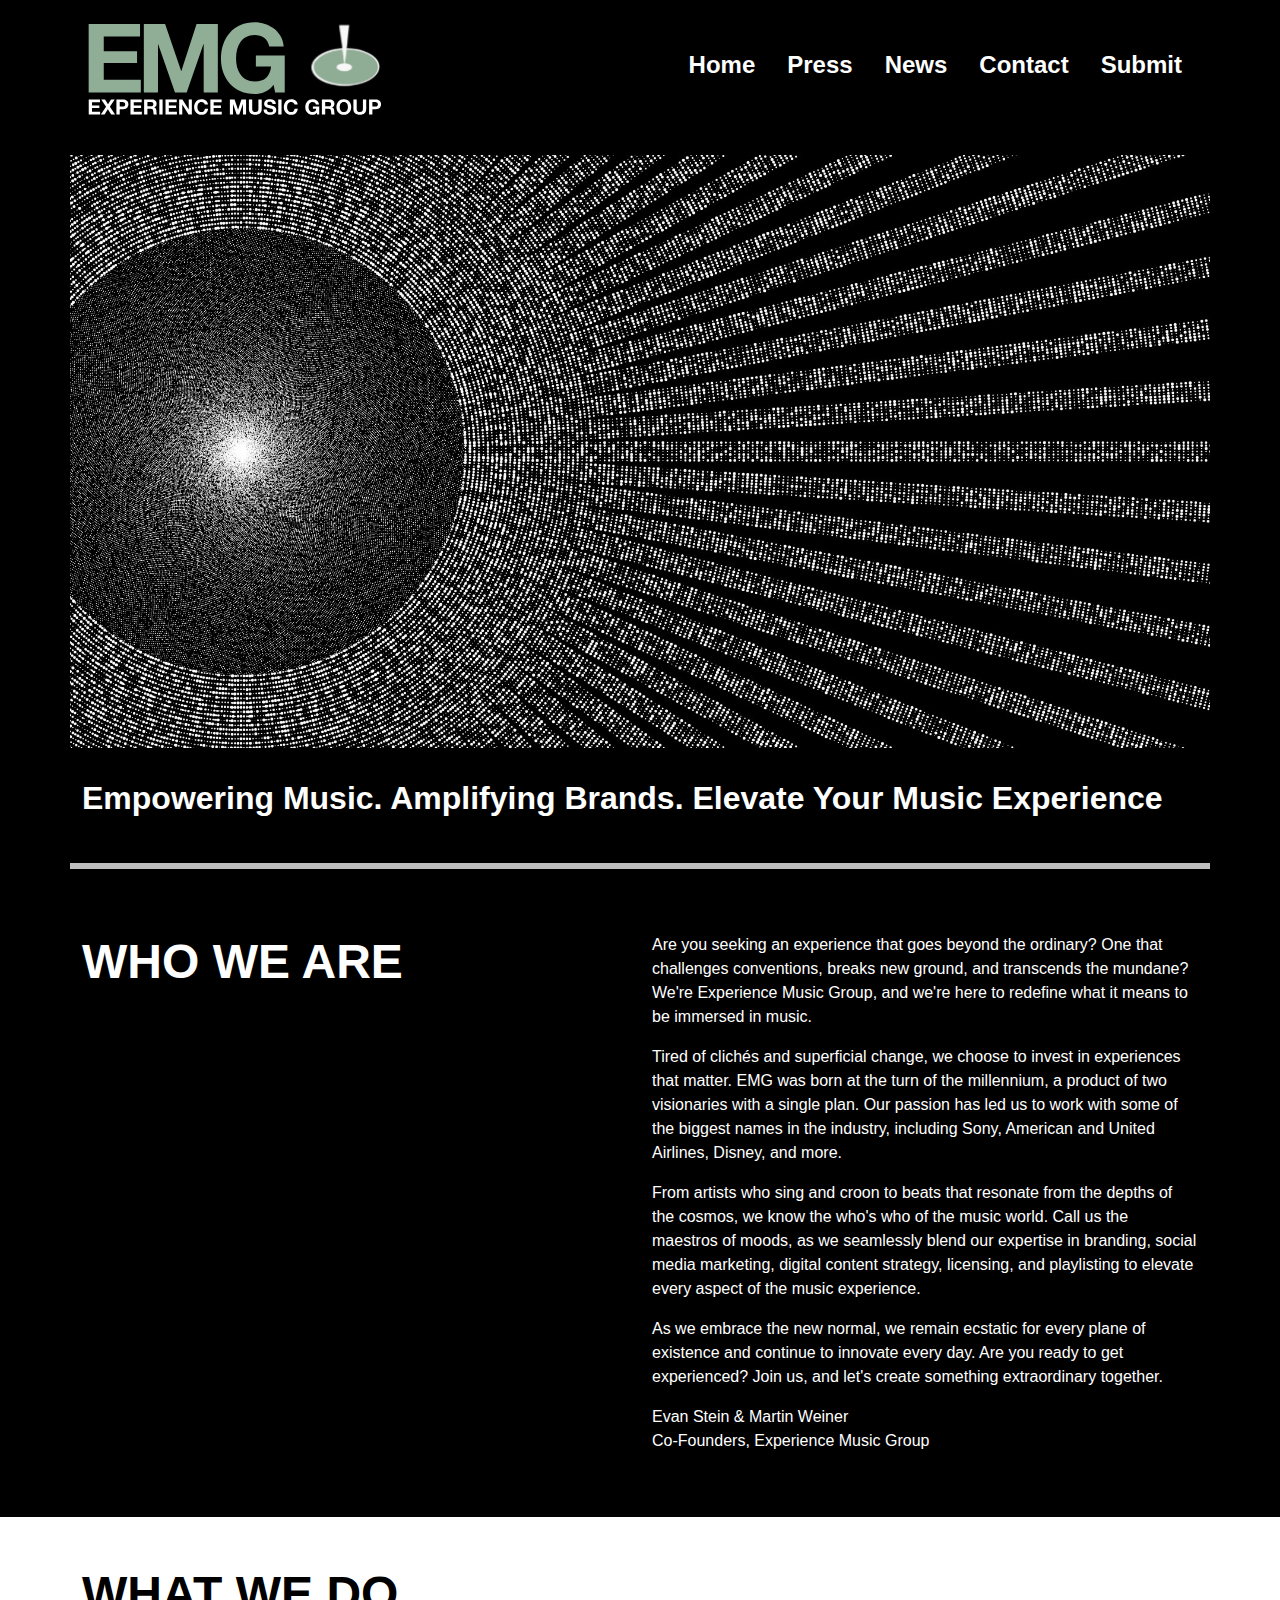
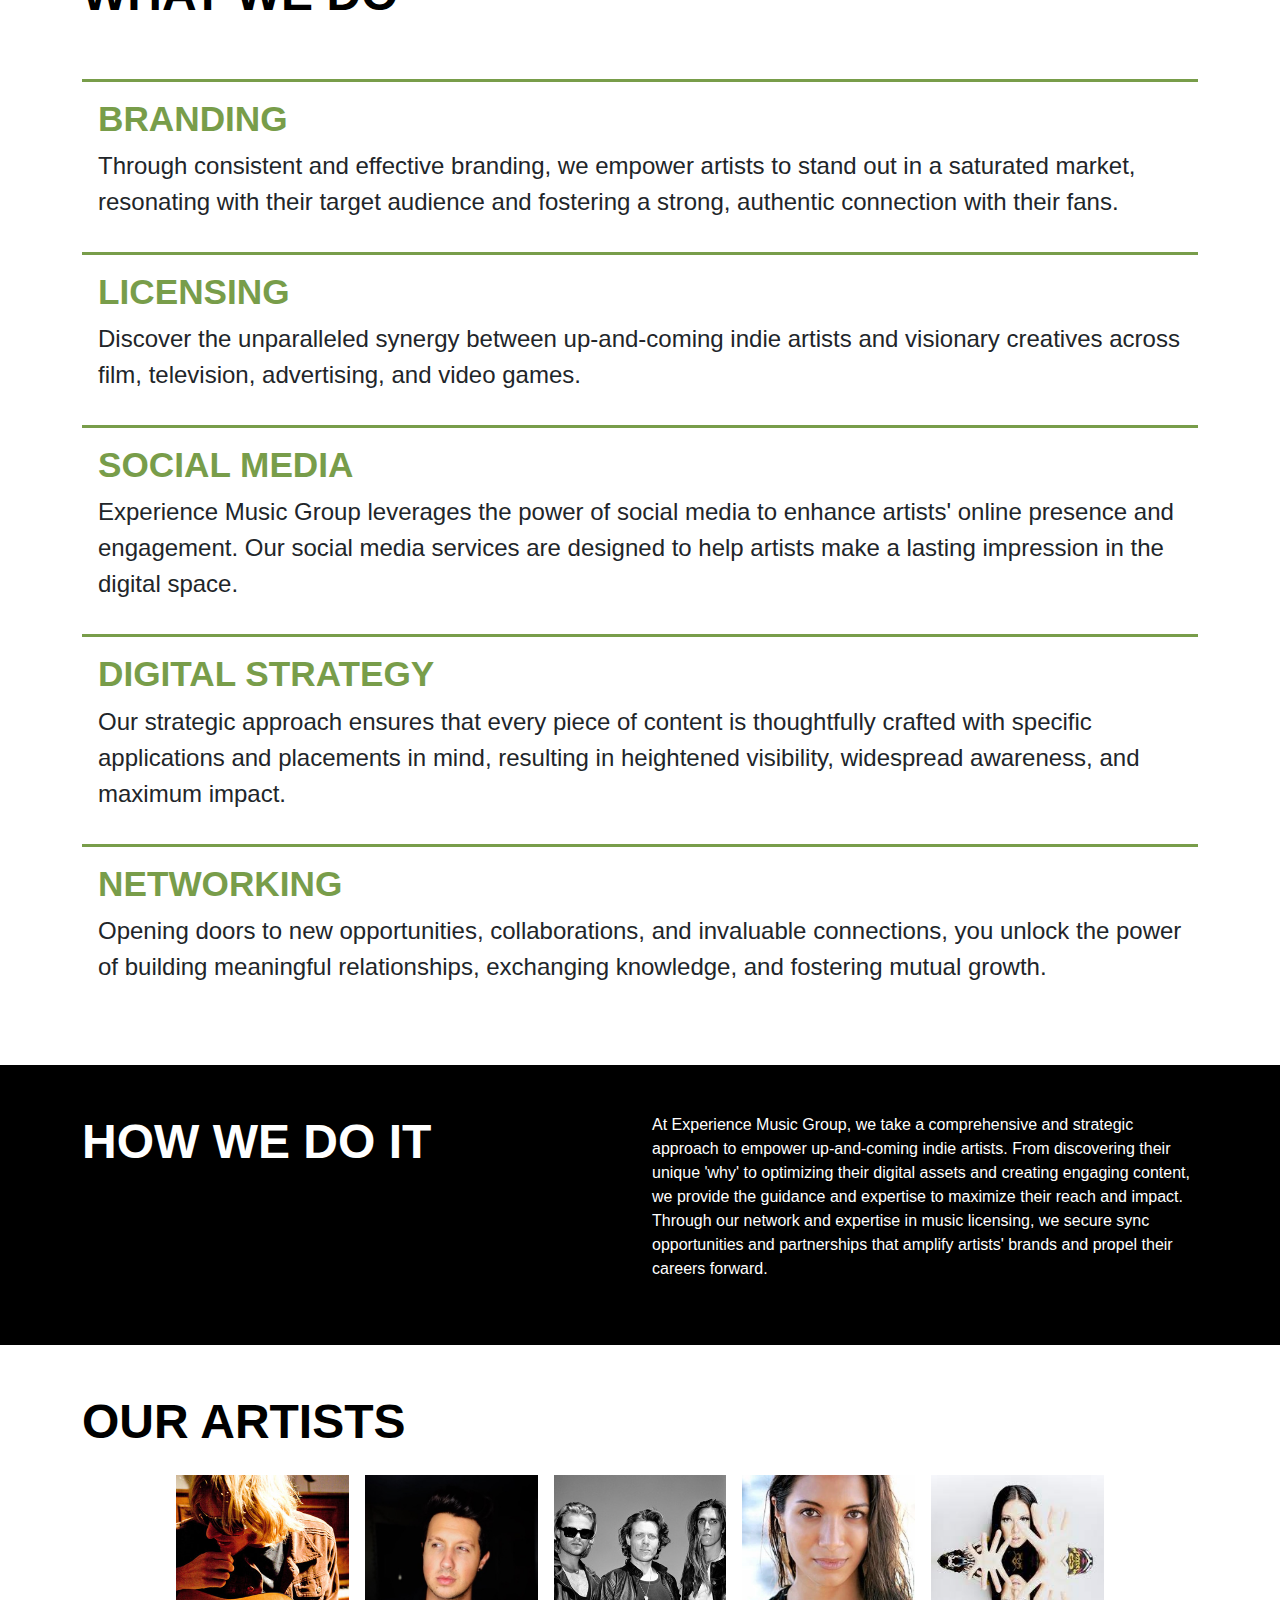
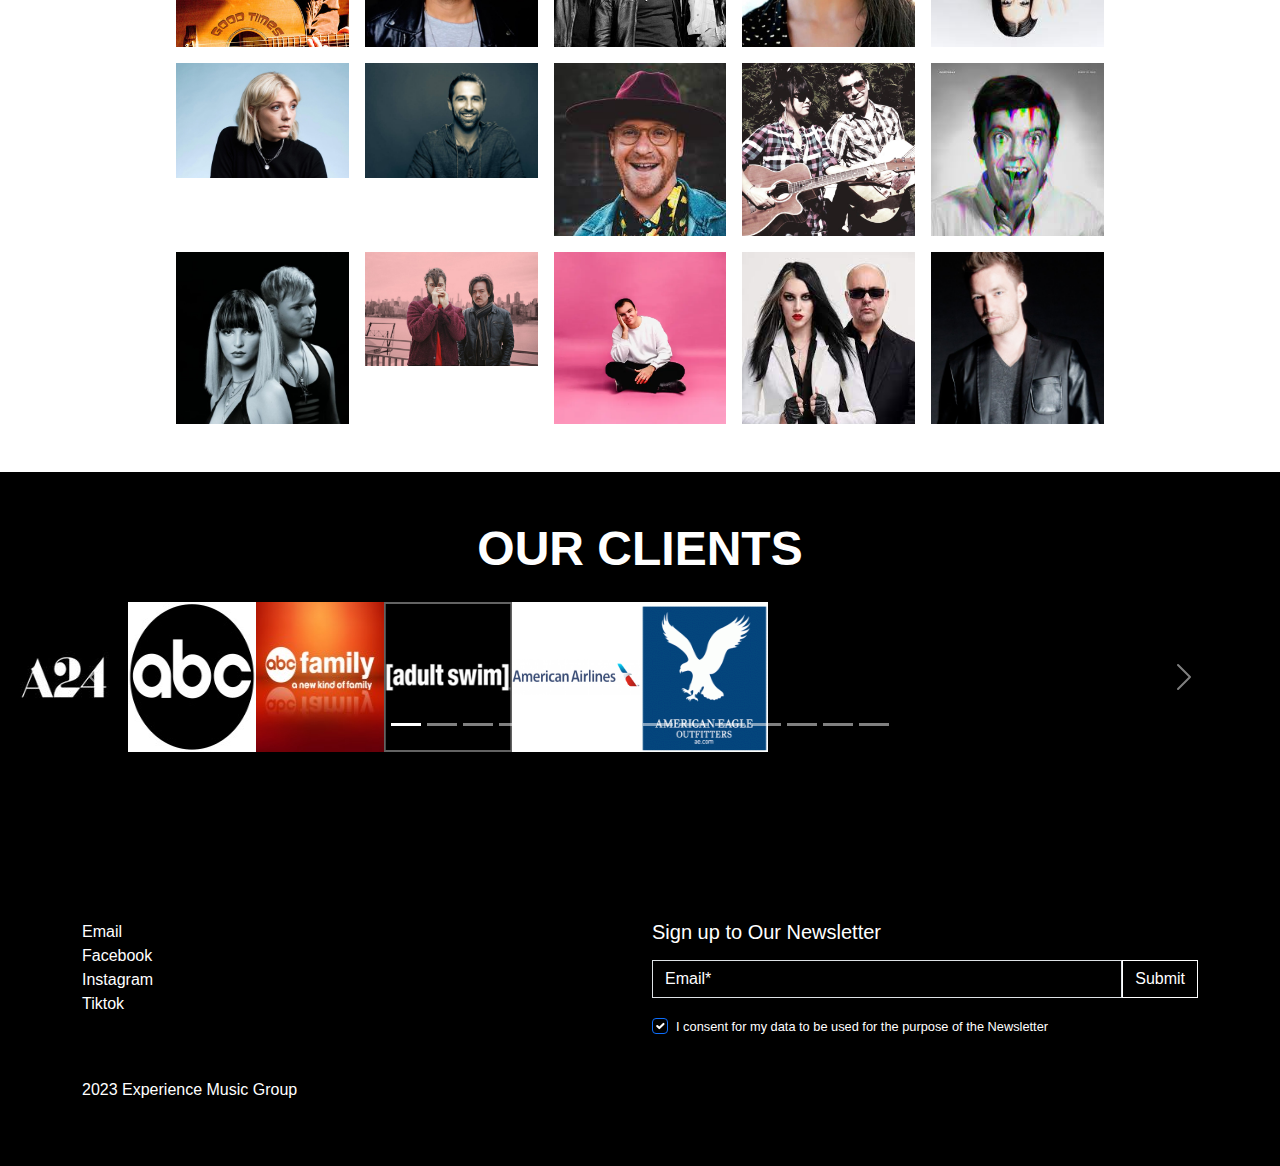
==== commit 078ecb31: "Add images and carousel" ====
--- a/index.html
+++ b/index.html
@@ -276,58 +276,184 @@
     </div>
   </section>
 
-  <!-- Artists Carousel -->
-
-  <div id="carouselExampleControls" class="carousel slide h-100" data-ride="carousel">
-    <div class="carousel-inner">
-      <div class="carousel-item active">
-        <div class="row">
-          <div class="col-md-4">
-            <img class="d-block" src="./images/clients/a24.jpg" alt="Third slide">
-          </div>
-          <div class="col-md-4">
-            <img class="d-block" src="./images/clients/a24.jpg" alt=" Third slide">
-          </div>
-          <div class="col-md-4">
-            <img class="d-block" src="./images/clients/a24.jpg" alt=" Third slide">
-          </div>
-        </div>
-        <div class="row">
-          <div class="col-md-4">
-            <img class="d-block" src="./images/clients/a24.jpg" alt="Third slide">
-          </div>
-          <div class="col-md-4">
-            <img class="d-block" src="./images/clients/a24.jpg" alt=" Third slide">
-          </div>
-          <div class="col-md-4">
-            <img class="d-block" src="./images/clients/a24.jpg" alt=" Third slide">
-          </div>
-        </div>
-        <div class="row">
-          <div class="col-md-4">
-            <img class="d-block" src="./images/clients/a24.jpg" alt="Third slide">
-          </div>
-          <div class="col-md-4">
-            <img class="d-block" src="./images/clients/a24.jpg" alt=" Third slide">
-          </div>
-          <div class="col-md-4">
-            <img class="d-block " src="./images/clients/a24.jpg" alt=" Third slide">
-          </div>
-        </div>
-
-      </div>
-    </div>
-    <a class="carousel-control-prev" href="#carouselExampleControls" role="button" data-slide="prev">
-      <span class="carousel-control-prev-icon" aria-hidden="true"></span>
-      <span class="sr-only">Previous</span>
-    </a>
-    <a class="carousel-control-next" href="#carouselExampleControls" role="button" data-slide="next">
-      <span class="carousel-control-next-icon" aria-hidden="true"></span>
-      <span class="sr-only">Next</span>
-    </a>
-  </div>
-
-
+  <!-- Clients Carousel -->
+  <section class="py-5">
+    <h2 class="section-heading text-center text-white mb-4">Our Clients</h2>
+    <div id="carouselExampleIndicators" class="carousel slide">
+      <div class="carousel-indicators">
+        <button type="button" data-bs-target="#carouselExampleIndicators" data-bs-slide-to="0" class="active"
+          aria-current="true" aria-label="Slide 1"></button>
+        <button type="button" data-bs-target="#carouselExampleIndicators" data-bs-slide-to="1"
+          aria-label="Slide 2"></button>
+        <button type="button" data-bs-target="#carouselExampleIndicators" data-bs-slide-to="2"
+          aria-label="Slide 3"></button>
+        <button type="button" data-bs-target="#carouselExampleIndicators" data-bs-slide-to="3"
+          aria-label="Slide 4"></button>
+        <button type="button" data-bs-target="#carouselExampleIndicators" data-bs-slide-to="4"
+          aria-label="Slide 5"></button>
+        <button type="button" data-bs-target="#carouselExampleIndicators" data-bs-slide-to="5"
+          aria-label="Slide 6"></button>
+        <button type="button" data-bs-target="#carouselExampleIndicators" data-bs-slide-to="6"
+          aria-label="Slide 7"></button>
+        <button type="button" data-bs-target="#carouselExampleIndicators" data-bs-slide-to="7"
+          aria-label="Slide 8"></button>
+        <button type="button" data-bs-target="#carouselExampleIndicators" data-bs-slide-to="8"
+          aria-label="Slide 9"></button>
+        <button type="button" data-bs-target="#carouselExampleIndicators" data-bs-slide-to="9"
+          aria-label="Slide 10"></button>
+        <button type="button" data-bs-target="#carouselExampleIndicators" data-bs-slide-to="10"
+          aria-label="Slide 11"></button>
+        <button type="button" data-bs-target="#carouselExampleIndicators" data-bs-slide-to="11"
+          aria-label="Slide 12"></button>
+        <button type="button" data-bs-target="#carouselExampleIndicators" data-bs-slide-to="12"
+          aria-label="Slide 13"></button>
+        <button type="button" data-bs-target="#carouselExampleIndicators" data-bs-slide-to="13"
+          aria-label="Slide 14"></button>
+      </div>
+      <div class="carousel-inner">
+        <div class="carousel-item active">
+          <div class="carousel-row">
+            <img src="./images/clients/a24.jpg" class="d-block" alt="...">
+            <img src="./images/clients/abc.jpg" class="d-block" alt="...">
+            <img src="./images/clients/abcfamily.jpg" class="d-block" alt="...">
+            <img src="./images/clients/adultswim.jpg" class="d-block" alt="...">
+            <img src="./images/clients/americanairlines.png" class="d-block" alt="...">
+            <img src="./images/clients/americaneagle.gif" class="d-block" alt="...">
+          </div>
+        </div>
+        <div class="carousel-item">
+          <div class="carousel-row">
+            <img src="./images/clients/americanfilmproductions.png" class="d-block" alt="...">
+            <img src="./images/clients/amplify.png" class="d-block" alt="...">
+            <img src="./images/clients/armorall.gif" class="d-block" alt="...">
+            <img src="./images/clients/audience.jpg" class="d-block" alt="...">
+            <img src="./images/clients/boostmobile.png" class="d-block" alt="...">
+            <img src="./images/clients/cbs.jpg" class="d-block" alt="...">
+          </div>
+        </div>
+        <div class="carousel-item">
+          <div class="carousel-row">
+            <img src="./images/clients/chapter7.jpg" class="d-block" alt="...">
+            <img src="./images/clients/cocacola.gif" class="d-block" alt="...">
+            <img src="./images/clients/continental.jpg" class="d-block" alt="...">
+            <img src="./images/clients/crest.jpeg" class="d-block" alt="...">
+            <img src="./images/clients/ctv.gif" class="d-block" alt="...">
+            <img src="./images/clients/cw.jpg" class="d-block" alt="...">
+          </div>
+        </div>
+        <div class="carousel-item">
+          <div class="carousel-row">
+            <img src="./images/clients/dc.jpg" class="d-block" alt="...">
+            <img src="./images/clients/dicciccio.jpg" class="d-block" alt="...">
+            <img src="./images/clients/directtv.jpg" class="d-block" alt="...">
+            <img src="./images/clients/discovery.jpg" class="d-block" alt="...">
+            <img src="./images/clients/disney.jpg" class="d-block" alt="...">
+            <img src="./images/clients/disneyxd.gif" class="d-block" alt="...">
+          </div>
+        </div>
+        <div class="carousel-item">
+          <div class="carousel-row">
+            <img src="./images/clients/dreamworks.jpg" class="d-block" alt="...">
+            <img src="./images/clients/espn.jpg" class="d-block" alt="...">
+            <img src="./images/clients/familychannel.jpg" class="d-block" alt="...">
+            <img src="./images/clients/filmdistrict.jpg" class="d-block" alt="...">
+            <img src="./images/clients/fox20.jpg" class="d-block" alt="...">
+            <img src="./images/clients/fx.gif" class="d-block" alt="...">
+          </div>
+        </div>
+        <div class="carousel-item">
+          <div class="carousel-row">
+            <img src="./images/clients/gee.png" class="d-block" alt="...">
+            <img src="./images/clients/gerberreiger.png" class="d-block" alt="...">
+            <img src="./images/clients/goliath.gif" class="d-block" alt="...">
+            <img src="./images/clients/hdnet.jpg" class="d-block" alt="...">
+            <img src="./images/clients/hmdx.jpg" class="d-block" alt="...">
+            <img src="./images/clients/huawei.jpg" class="d-block" alt="...">
+          </div>
+        </div>
+        <div class="carousel-item">
+          <div class="carousel-row">
+            <img src="./images/clients/imageentertainment.jpg" class="d-block" alt="...">
+            <img src="./images/clients/justforlaughs.gif" class="d-block" alt="...">
+            <img src="./images/clients/kaiser.jpg" class="d-block" alt="...">
+            <img src="./images/clients/lakeshore.jpg" class="d-block" alt="...">
+            <img src="./images/clients/lifetime.png" class="d-block" alt="...">
+            <img src="./images/clients/lionsgate.jpg" class="d-block" alt="...">
+          </div>
+        </div>
+        <div class="carousel-item">
+          <div class="carousel-row">
+            <img src="./images/clients/marvista.jpg" class="d-block" alt="...">
+            <img src="./images/clients/mgm.jpg" class="d-block" alt="...">
+            <img src="./images/clients/millenium.jpg" class="d-block" alt="...">
+            <img src="./images/clients/momentum.png" class="d-block" alt="...">
+            <img src="./images/clients/mtv.jpg" class="d-block" alt="...">
+            <img src="./images/clients/muchmusic.png" class="d-block" alt="...">
+          </div>
+        </div>
+        <div class="carousel-item">
+          <div class="carousel-row">
+            <img src="./images/clients/nbc.jpg" class="d-block" alt="...">
+            <img src="./images/clients/nuimage.jpg" class="d-block" alt="...">
+            <img src="./images/clients/paramount.jpg" class="d-block" alt="...">
+            <img src="./images/clients/pca.gif" class="d-block" alt="...">
+            <img src="./images/clients/pioneer.gif" class="d-block" alt="...">
+            <img src="./images/clients/proof.png" class="d-block" alt="...">
+          </div>
+        </div>
+        <div class="carousel-item">
+          <div class="carousel-row">
+            <img src="./images/clients/qvc.jpg" class="d-block" alt="...">
+            <img src="./images/clients/relativity.jpg" class="d-block" alt="...">
+            <img src="./images/clients/riteaid.jpg" class="d-block" alt="...">
+            <img src="./images/clients/rogers.jpg" class="d-block" alt="...">
+            <img src="./images/clients/saatchi.gif" class="d-block" alt="...">
+            <img src="./images/clients/shoneys.png" class="d-block" alt="...">
+          </div>
+        </div>
+        <div class="carousel-item">
+          <div class="carousel-row">
+            <img src="./images/clients/showtime.jpg" class="d-block" alt="...">
+            <img src="./images/clients/sony.jpg" class="d-block" alt="...">
+            <img src="./images/clients/spike.gif" class="d-block" alt="...">
+            <img src="./images/clients/stage6.jpg" class="d-block" alt="...">
+            <img src="./images/clients/starz.gif" class="d-block" alt="...">
+            <img src="./images/clients/syfy.jpg" class="d-block" alt="...">
+          </div>
+        </div>
+        <div class="carousel-item">
+          <div class="carousel-row">
+            <img src="./images/clients/tbs.png" class="d-block" alt="...">
+            <img src="./images/clients/teenick.jpg" class="d-block" alt="...">
+            <img src="./images/clients/then.gif" class="d-block" alt="...">
+            <img src="./images/clients/tnt.jpg" class="d-block" alt="...">
+            <img src="./images/clients/ubi.jpg" class="d-block" alt="...">
+            <img src="./images/clients/united.gif" class="d-block" alt="...">
+          </div>
+        </div>
+        <div class="carousel-item">
+          <div class="carousel-row">
+            <img src="./images/clients/universal.gif" class="d-block" alt="...">
+            <img src="./images/clients/usanetwork.jpg" class="d-block" alt="...">
+            <img src="./images/clients/ve.png" class="d-block" alt="...">
+            <img src="./images/clients/vh1.jpg" class="d-block" alt="...">
+            <img src="./images/clients/warnerbros.jpg" class="d-block" alt="...">
+            <img src="./images/clients/warnermusicaustrailia.jpg" class="d-block" alt="...">
+          </div>
+        </div>
+      </div>
+      <button class="carousel-control-prev" type="button" data-bs-target="#carouselExampleIndicators"
+        data-bs-slide="prev">
+        <span class="carousel-control-prev-icon" aria-hidden="true"></span>
+        <span class="visually-hidden">Previous</span>
+      </button>
+      <button class="carousel-control-next" type="button" data-bs-target="#carouselExampleIndicators"
+        data-bs-slide="next">
+        <span class="carousel-control-next-icon" aria-hidden="true"></span>
+        <span class="visually-hidden">Next</span>
+      </button>
+    </div>
+  </section>
   <!-- <section id="brand-banner" class="bg-white py-4">
     <div class="container bg-white">
       <h2 class="hero-heading fw-bold">Experience</h2>
@@ -336,15 +462,14 @@
   </section> -->
 
   <!-- Core Values Section -->
-  <section id="core-values" class="py-5 d-flex align-items-center">
+  <!-- <section id="core-values" class="py-5 d-flex align-items-center">
     <div class="container">
       <div class="row">
-        <!-- Left Column -->
+
         <div class="col-md-6">
           <h2 class="section-heading text-white">Core Values</h2>
         </div>
 
-        <!-- Right Column -->
         <div class="col-md-6 text-white">
           <h3 class="section-subheading">Innovation</h3>
           <p>Experience Music Group values innovative thinking and is committed to helping artists stay ahead of the
@@ -373,7 +498,7 @@
         </div>
       </div>
     </div>
-  </section>
+  </section> -->
 
   <!-- Mission Statement Section -->
   <!-- <section id="mission-statement" class="bg-white py-5 d-flex align-items-center">
@@ -398,7 +523,7 @@
 
   <!-- Footer -->
   <!-- Footer Section -->
-  <footer class="text-white py-5">
+  <footer class="text-white pb-5 pad-top">
     <div class="container">
       <!-- Links and Contact Section -->
       <div class="row mb-4">
@@ -446,10 +571,17 @@
 
   <!-- Bootstrap JavaScript -->
   <!-- <script src="js/bootstrap.bundle.js"></script> -->
-  <script src="https://code.jquery.com/jquery-3.5.1.slim.min.js"></script>
-  <script src="https://stackpath.bootstrapcdn.com/bootstrap/4.5.2/js/bootstrap.min.js"></script>
-
-
+
+  <!-- Bootstrap CSS -->
+  <!-- <link href="https://cdn.jsdelivr.net/npm/bootstrap@5.1.3/dist/css/bootstrap.min.css" rel="stylesheet"> -->
+  <!-- ... -->
+  <!-- Bootstrap JS (and Popper.js if needed) -->
+  <script src="https://cdn.jsdelivr.net/npm/@popperjs/core@2.11.8/dist/umd/popper.min.js"
+    integrity="sha384-I7E8VVD/ismYTF4hNIPjVp/Zjvgyol6VFvRkX/vR+Vc4jQkC+hVqc2pM8ODewa9r"
+    crossorigin="anonymous"></script>
+  <script src="https://cdn.jsdelivr.net/npm/bootstrap@5.3.2/dist/js/bootstrap.min.js"
+    integrity="sha384-BBtl+eGJRgqQAUMxJ7pMwbEyER4l1g+O15P+16Ep7Q9Q+zqX6gSbd85u4mG4QzX+"
+    crossorigin="anonymous"></script>
 
 </body>
 
--- a/css/styles.css
+++ b/css/styles.css
@@ -153,15 +153,22 @@
   color: #789D4A !important;
   text-decoration: underline;
 }
-.carousel-inner, .carousel-item {
-  height: 200px; /* Adjust this based on your desired carousel height */
+/* Custom CSS to ensure all images have the same height */
+
+
+.pad-bottom {
+  padding-bottom: 7.5rem;
 }
 
-
-
-.carousel-item img {
-  height: 100%;
-  width: auto;
-  object-fit: cover;
+.pad-top {
+  padding-top: 7.5rem;
 }
 
+.carousel-row {
+  display: flex;
+}
+
+.carousel-row img {
+  height: 150px;  
+  width: calc(100% / 10);  /* Assuming there are 6 images */
+}